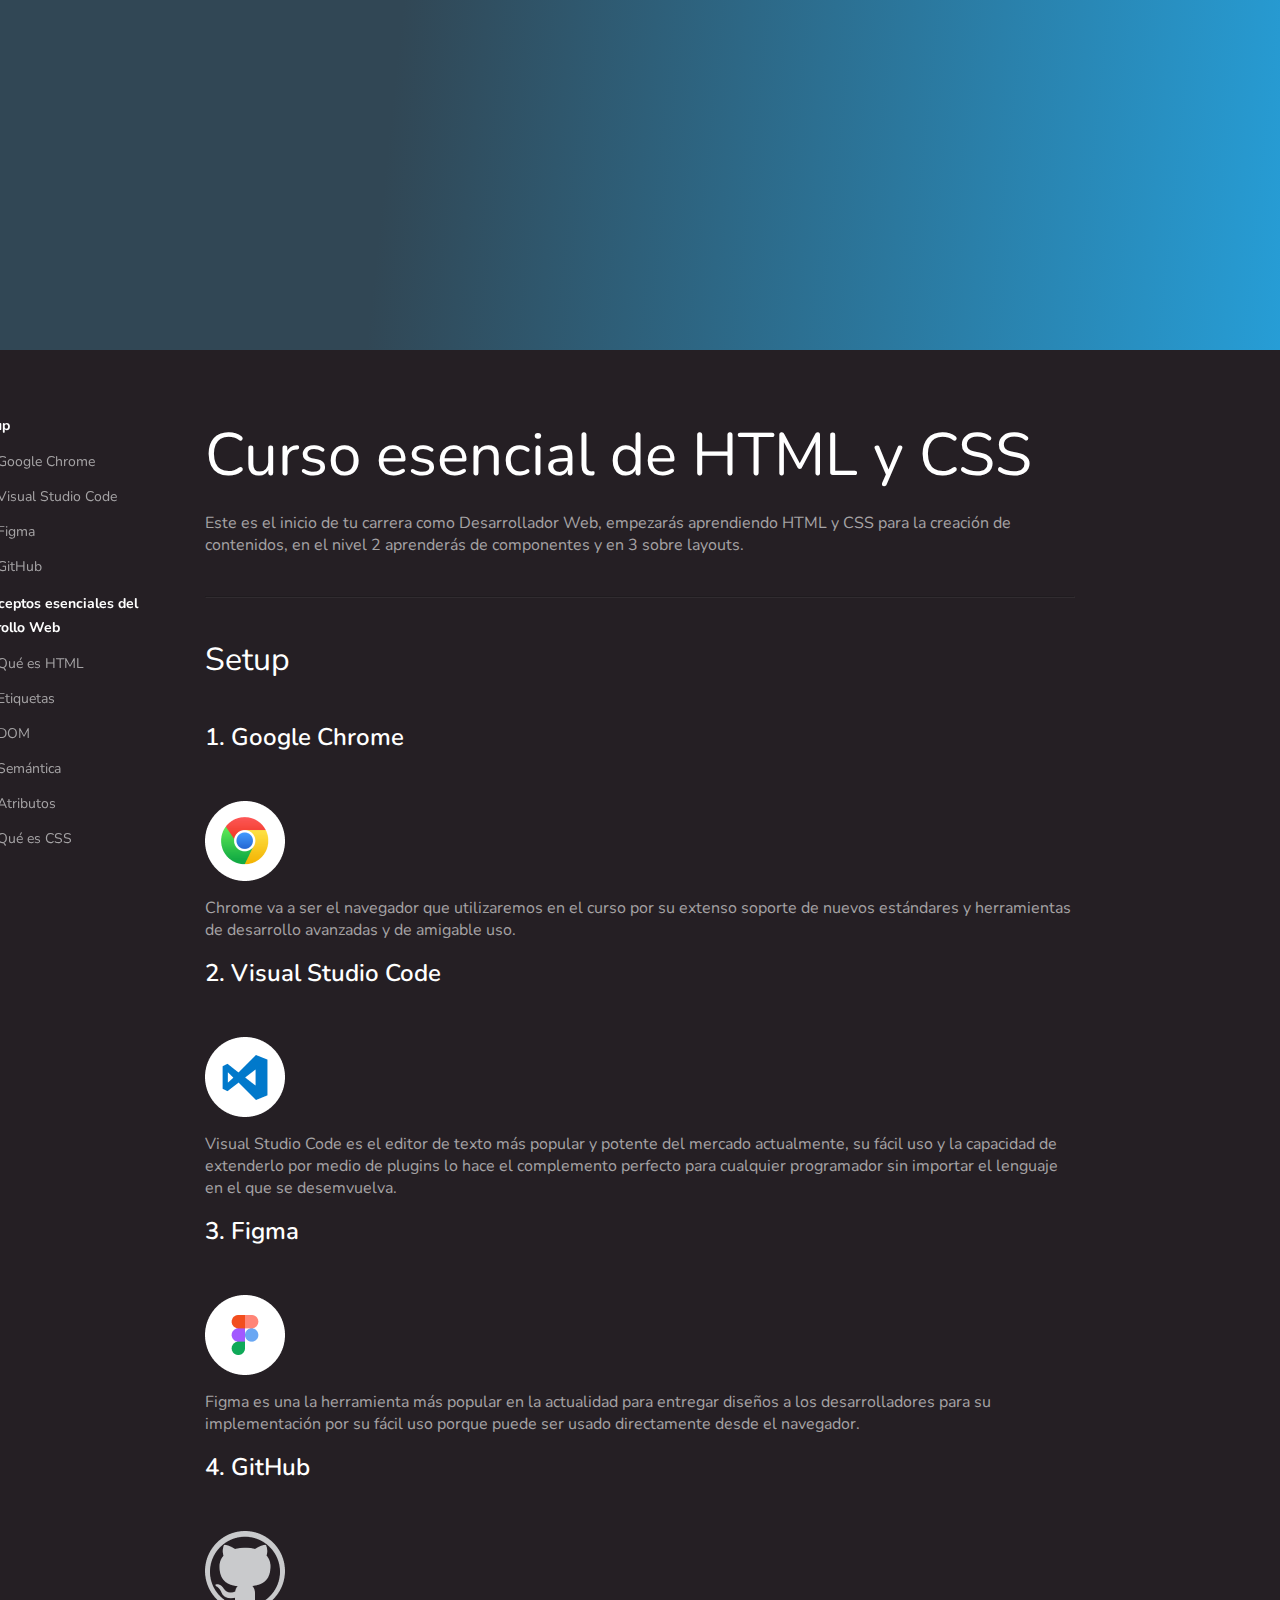
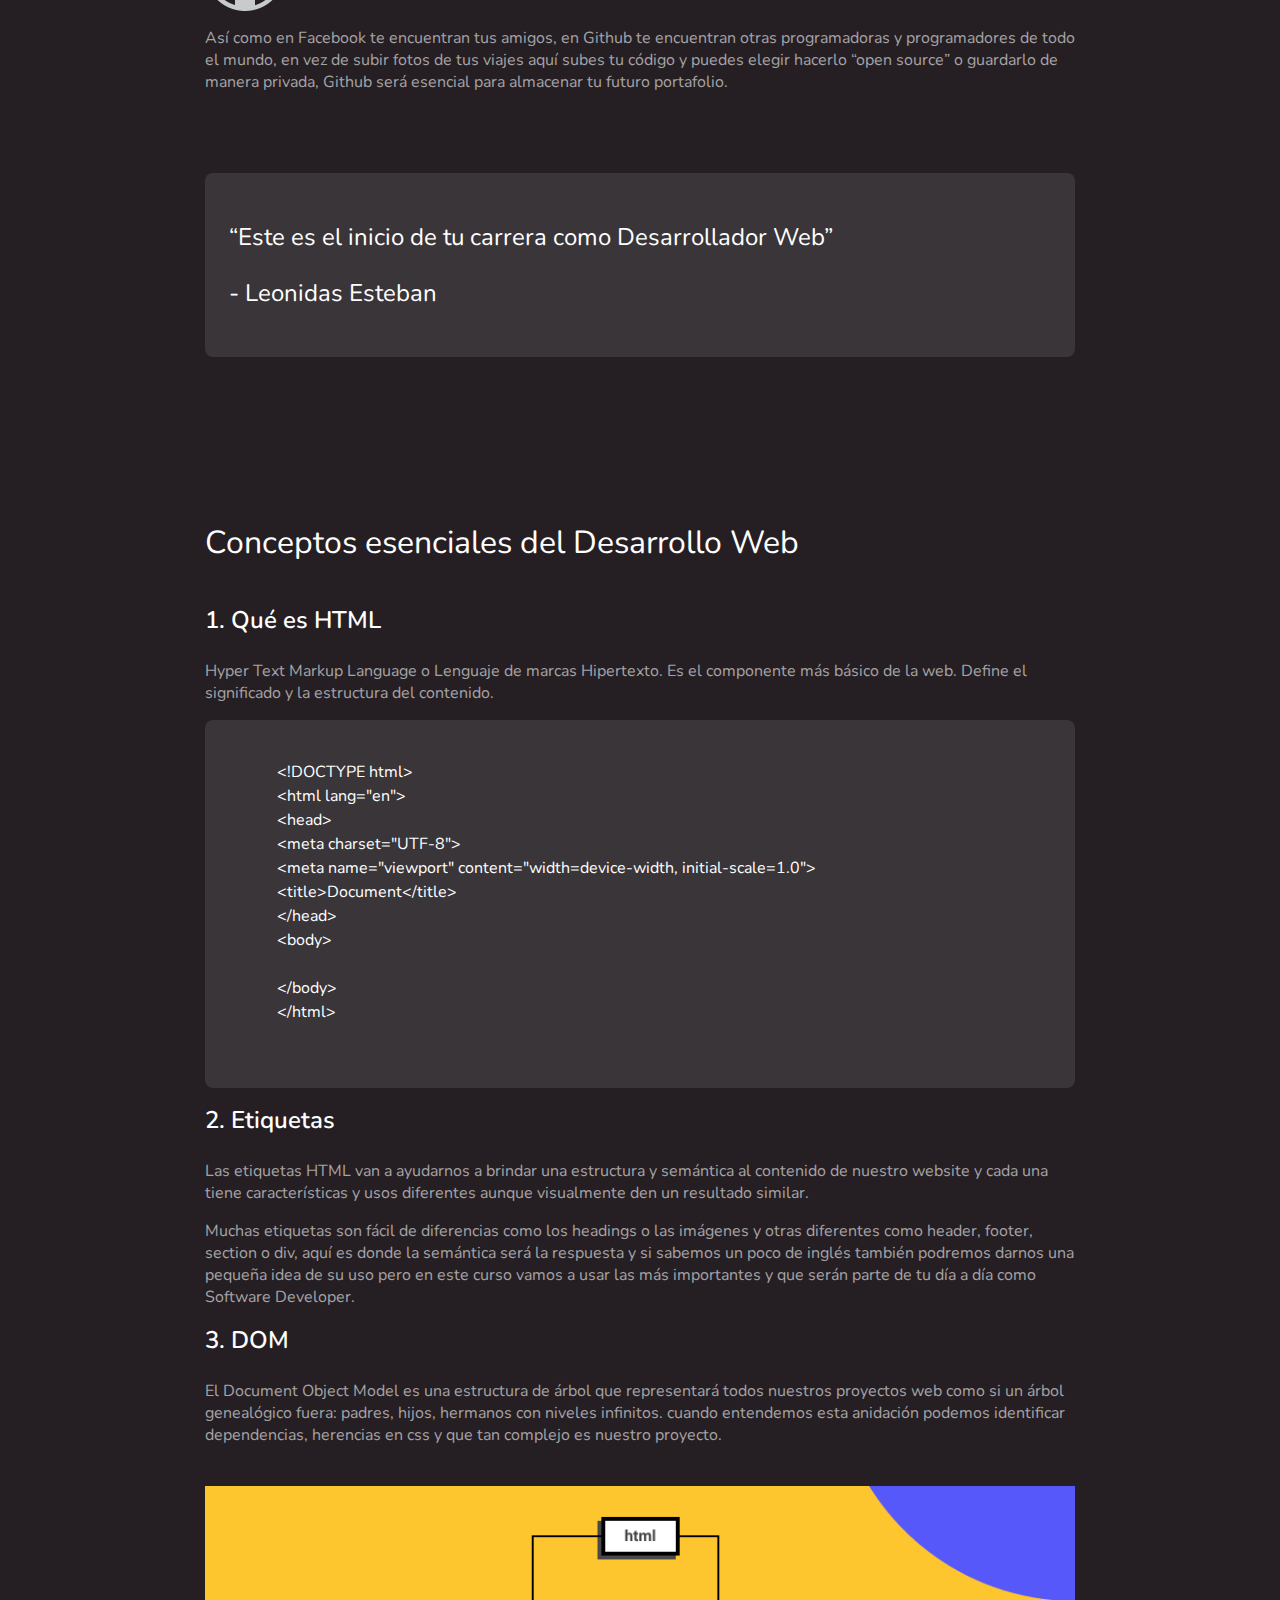
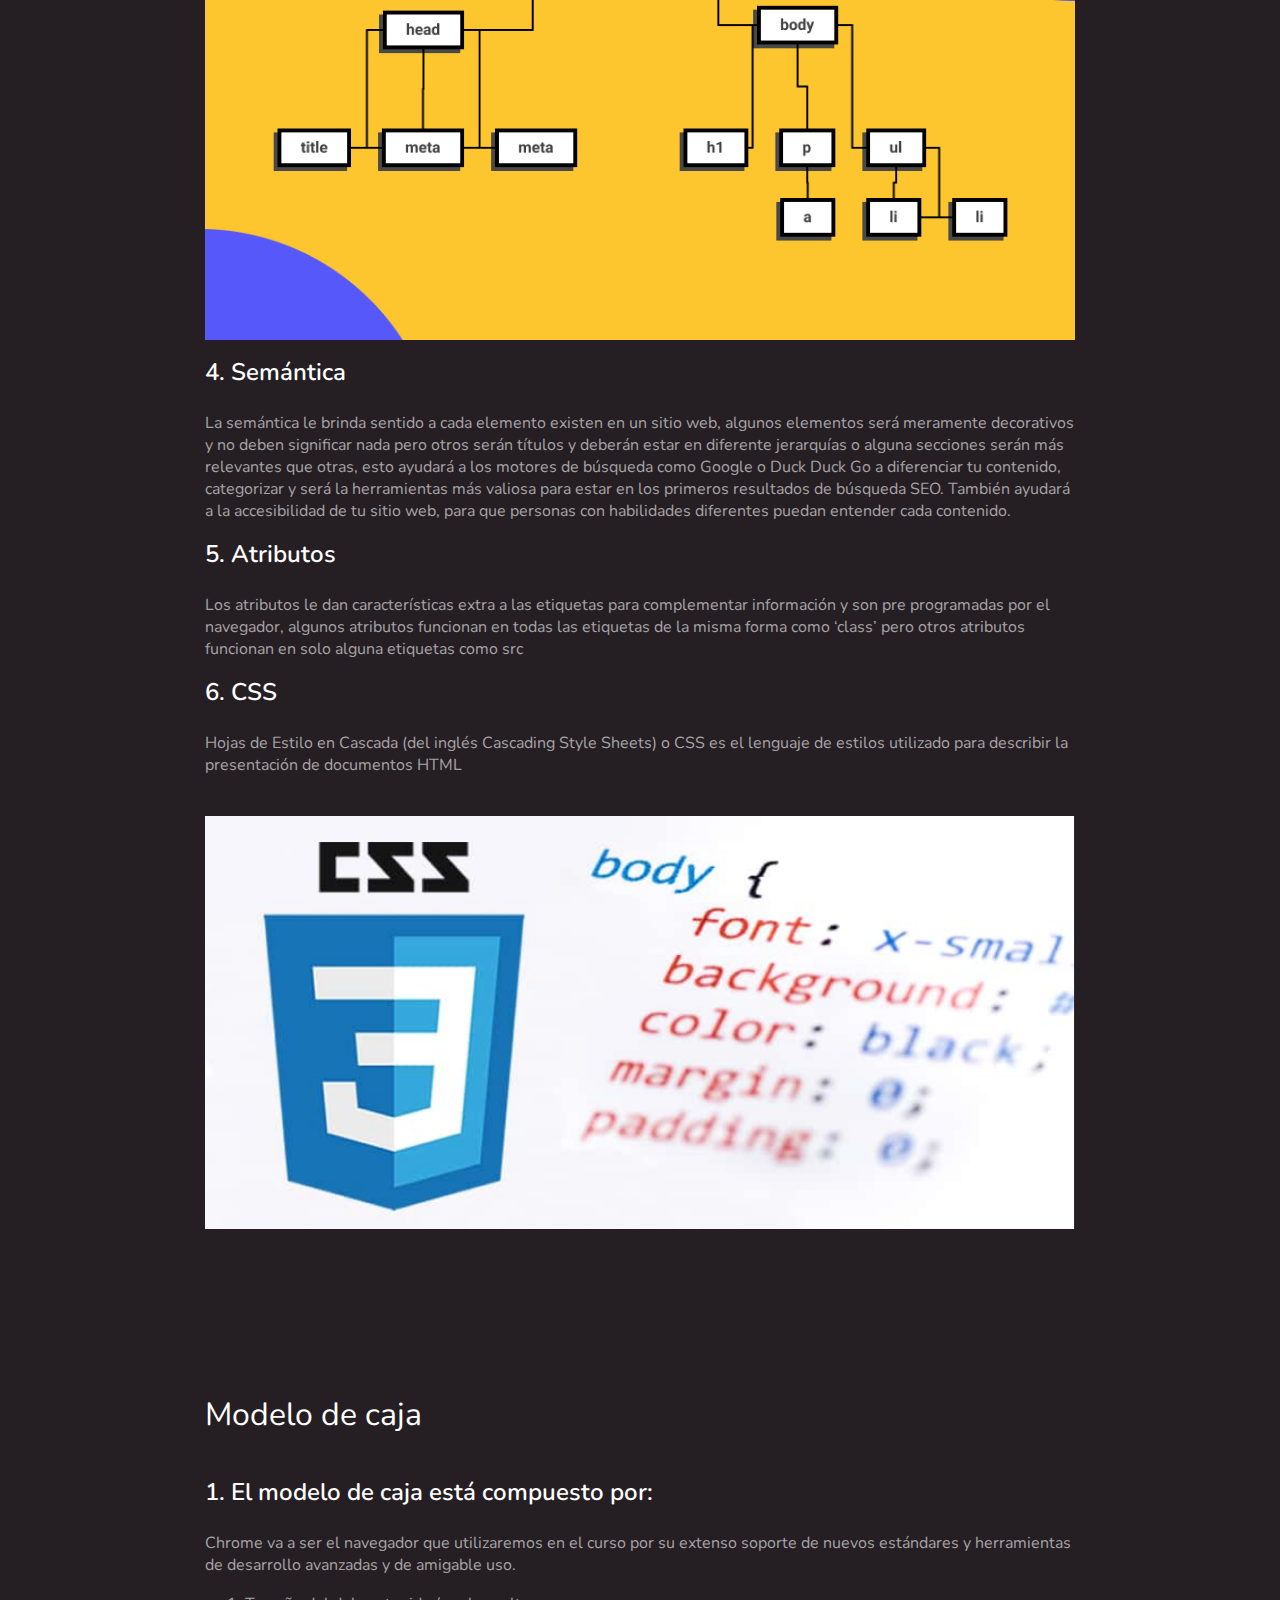
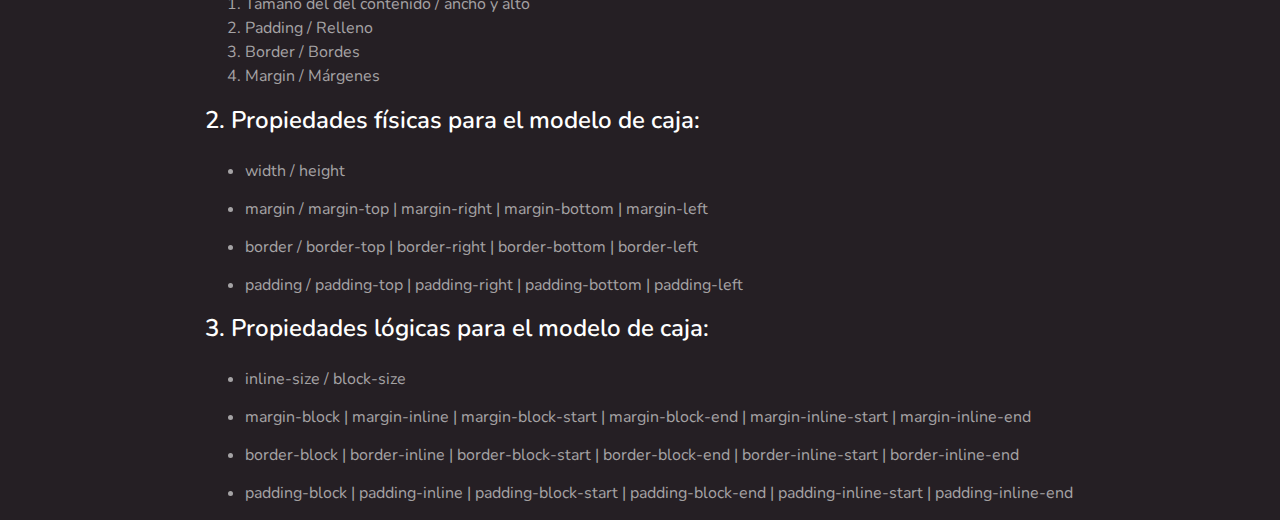
==== index2.html @ d0793cdd "actualizando repo" ====
<!DOCTYPE html>
<html lang="es">
<head>
    <meta charset="UTF-8">
    <meta name="viewport" content="width=device-width, initial-scale=1.0">
    <title>El blog de Antonela</title>
    
    <!-- link css -->
    <!-- <link rel="stylesheet" href="./css/styles.css"> -->
    <!-- <link rel="stylesheet" href="./css/styles-physical.css"> -->
    <link rel="stylesheet" href="./css/styles-logical.css">

    <!-- link font google -->
    <link rel="preconnect" href="https://fonts.googleapis.com">
<link rel="preconnect" href="https://fonts.gstatic.com" crossorigin>
<link href="https://fonts.googleapis.com/css2?family=Nunito:ital,wght@0,200..1000;1,200..1000&display=swap" rel="stylesheet">
</head>
<body>
    <div class="hero"></div>

    <div class="header">
        <div class="wrapper">
            <div class="header-content">
                <header>
                    <nav>
                        <details open>
                            <summary>
                                Setup
                            </summary>
                            <ol>
                                <li>
                                    <a href="#google_chrome">Google Chrome</a>
                                </li>
                                <li>
                                    <a href="#vsc">Visual Studio Code</a>
                                </li>
                                <li>
                                    <a href="#figma">Figma</a>
                                </li>
                                <li>
                                    <a href="#github">GitHub</a>
                                </li>
                            </ol>
                        </details>
                        <details open>
                            <summary>
                                Conceptos esenciales del Desarrollo Web
                            </summary>
                            <ol>
                                <li>
                                    <a href="#html">Qué es HTML</a>
                                </li>
                                <li>
                                    <a href="#etiquetas">Etiquetas</a>
                                </li>
                                <li>
                                    <a href="#dom">DOM</a>
                                </li>
                                <li>
                                    <a href="#semantica">Semántica</a>
                                </li>
                                <li>
                                    <a href="#atributos">Atributos</a>
                                </li>
                                <li>
                                    <a href="#css">Qué es CSS</a>
                                </li>
                            </ol>
                        </details>
                    
                    </nav>
                </header>

            </div>
        </div>
    </div>
    

    <main class="main">
        
        <div class="wrapper">
            <div class="main-content">

                <h1>Curso esencial de HTML y CSS</h1>
                <p>Este es el inicio de tu carrera como Desarrollador Web, empezarás aprendiendo HTML y CSS para la creación de contenidos, en el nivel 2 aprenderás de componentes y en 3 sobre layouts.</p>
                <hr>
        
                <section class="section-content">
                    <h2>Setup</h2>
                        <h3 id="google_chrome">Google Chrome</h3>
                        <img src="./assets/img/logos/white/google_chrome.png" alt="logo de Google Chrome" title="Logo de Google Chrome">
                        <p>Chrome va a ser el navegador que utilizaremos en el curso por su extenso soporte de nuevos estándares y herramientas de desarrollo avanzadas y de amigable uso.</p>
                
                        <h3 id="vsc">Visual Studio Code</h3>
                        <img src="./assets/img/logos/white/visual_studio_code.png" alt="logo de Visual Studio Code" title="Logo de Visual Studio Code">
                        <p>Visual Studio Code es el editor de texto más popular y potente del mercado actualmente, su fácil uso y la capacidad de extenderlo por medio de plugins lo hace el complemento perfecto para cualquier programador sin importar el lenguaje en el que se desemvuelva.</p>
                
                        <h3 id="figma">Figma</h3>
                        <img src="./assets/img/logos/white/figma.png" alt="logo de Figma" title="Logo de Figma">
                        <p>Figma es una la herramienta más popular en la actualidad para entregar diseños a los desarrolladores para su implementación por su fácil uso porque puede ser usado directamente desde el navegador.</p>
                
                        <h3 id="github">GitHub</h3>
                        <img src="./assets/img/logos/white/github.png" alt="logo de github" title="Logo de GitHub">
                        <p>Así como en Facebook te encuentran tus amigos, en Github te encuentran otras programadoras y programadores de todo el mundo, en vez de subir fotos de tus viajes aquí subes tu código y puedes elegir hacerlo “open source” o guardarlo de manera privada, Github será esencial para almacenar tu futuro portafolio.</p>
        
                        <blockquote>
                            <p>
                                “Este es el inicio de tu carrera como Desarrollador Web”
                            </p>
                            <p>
                                <span>
                                    Leonidas Esteban
                                </span>
                            </p>
                        </blockquote>
                </section>
        
                <hr> 
        
                <section class="section-content">
                    <h2>Conceptos esenciales del Desarrollo Web</h2>
                        <h3 id="html">Qué es HTML</h3>
                        <p>Hyper Text Markup Language o Lenguaje de marcas Hipertexto. Es el componente más básico de la web. Define el significado y la estructura del contenido.</p>
                        <pre>
        &lt;!DOCTYPE html&gt;
        &lt;html lang=&quot;en&quot;&gt;
        &lt;head&gt;
        &lt;meta charset=&quot;UTF-8&quot;&gt;
        &lt;meta name=&quot;viewport&quot; content=&quot;width=device-width, initial-scale=1.0&quot;&gt;
        &lt;title&gt;Document&lt;/title&gt;
        &lt;/head&gt;
        &lt;body&gt;
                    
        &lt;/body&gt;
        &lt;/html&gt;
                        </pre>
                
                        <h3 id="etiquetas">Etiquetas</h3>
                        <p>Las etiquetas HTML van a ayudarnos a brindar una estructura y semántica al contenido de nuestro website y cada una tiene características y usos diferentes aunque visualmente den un resultado similar.</p>
                        <p>Muchas etiquetas son fácil de diferencias como los headings o las imágenes y otras diferentes como header, footer, section o div, aquí es donde la semántica será la respuesta y si sabemos un poco de inglés también podremos darnos una pequeña idea de su uso pero en este curso vamos a usar las más importantes y que serán parte de tu día a día como Software Developer.</p>
                
                        <h3 id="dom">DOM</h3>
                        <p>El Document Object Model es una estructura de árbol que representará todos nuestros proyectos web como si un árbol genealógico fuera: padres, hijos, hermanos con niveles infinitos. cuando entendemos esta anidación podemos identificar dependencias, herencias en css y que tan complejo es nuestro proyecto.</p>
                        <img src="./assets/img/contenidos/dom/dom.png" alt="Estructura de arbol que representa al Document Object Model">
                
                        <h3 id="semantica">Semántica</h3>
                        <p>La semántica le brinda sentido a cada elemento existen en un sitio web, algunos elementos será meramente decorativos y no deben significar nada pero otros serán títulos y deberán estar en diferente jerarquías o alguna secciones serán más relevantes que otras, esto ayudará a los motores de búsqueda como Google o Duck Duck Go a diferenciar tu contenido, categorizar y será la herramientas más valiosa para estar en los primeros resultados de búsqueda SEO. También ayudará a la accesibilidad de tu sitio web, para que personas con habilidades diferentes puedan entender cada contenido.</p>
                
                        <h3 id="atributos">Atributos</h3>
                        <p>Los atributos le dan características extra a las etiquetas para complementar información y son pre programadas por el navegador, algunos atributos funcionan en todas las etiquetas de la misma forma como ‘class’ pero otros atributos funcionan en solo alguna etiquetas como src</p>
                
                        <h3 id="css">CSS</h3>
                        <p>Hojas de Estilo en Cascada (del inglés Cascading Style Sheets) o CSS es el lenguaje de estilos utilizado para describir la presentación de documentos HTML</p>
                        <img src="./assets/img/contenidos/css/css.png" alt="Código Cascading Style Sheets">
                </section>
        
                <section class="section-content">
                    <h2>Modelo de caja</h2>
                        <h3>El modelo de caja está compuesto por:</h3>
                        <p>Chrome va a ser el navegador que utilizaremos en el curso por su extenso soporte de nuevos estándares y herramientas de desarrollo avanzadas y de amigable uso.</p>
                        <ol>
                            <li>Tamaño del del contenido / ancho y alto</li>
                            <li>Padding / Relleno</li>
                            <li>Border / Bordes</li>
                            <li>Margin / Márgenes</li>
                        </ol>
                        <h3>Propiedades físicas para el modelo de caja:</h3>
                        <ul>
                            <li>width / height</li>
                            <li>margin / margin-top | margin-right | margin-bottom | margin-left</li>
                            <li>border / border-top | border-right | border-bottom | border-left</li>
                            <li>padding / padding-top | padding-right | padding-bottom | padding-left</li>
                        </ul>
                        <h3>Propiedades lógicas para el modelo de caja:</h3>
                        <ul>
                            <li>inline-size / block-size</li>
                            <li>margin-block | margin-inline | margin-block-start | margin-block-end | margin-inline-start | margin-inline-end</li>
                            <li>border-block | border-inline | border-block-start | border-block-end | border-inline-start | border-inline-end</li>
                            <li>padding-block | padding-inline | padding-block-start | padding-block-end | padding-inline-start | padding-inline-end</li>
                        </ul>
                </section>
            </div>
        </div>

    </main>



</body>
</html>
---- css/styles.css ----
/* regla de font-face para agregar fuentes personalizadas */
@font-face {
    font-family: Charter;
    src: url('../fonts/charter-regular.otf');
    font-style: normal;
    font-weight: 400;
}

@font-face {
    font-family: Charter;
    src: url('../fonts/charter-italic.otf');
    font-style: italic;
    font-weight: 400;
}

@font-face {
    font-family: Charter;
    src: url('../fonts/charter-bold.otf');
    font-style: normal;
    font-weight: 700;
}

@font-face {
    font-family: Charter;
    src: url('../fonts/charter-bold-italic.otf');
    font-style: italic;
    font-weight: 700;
}



:root {
    font-size: 16px;
    --ligth-gray: #616161;
    --gray: #212121;
    --dark-gray: #212429;
    --black: #000000;
}

body {
    color: var(--gray);
    /* font-family: Charter; */
    font-family: "Roboto", sans-serif;
}

.hero {
    height: 350px;
    background-image: linear-gradient(to top, rgba(255, 255, 255, 0.3), transparent), url('../assets/img/fondos/pattern.png');
}

header {
    font-size: 14px;
    color: var(--ligth-gray);
}

header a {
    color: var(--ligth-gray);
    text-decoration: none;
}

header a:hover {
    /* --gray: red;  reasignación de valores de variables*/ 
    color: var(--gray);
}

nav details summary {
    font-weight: bold;
}

h1 {
    /* font-size: 60px; */
    font-size: 3.75em;
}

h2 {
    font-size: 2em;
}

h3 {
    font-size: 1.5em;
}

.section-content {
    counter-reset: titleList;
}

.section-content h3 {
    counter-increment: titleList;
}

.section-content h3::before {
    content: counter(titleList) '. ';
}

.section-content h3::after {
    content: '';
    width: 32px;
    height: 4px;
    background: var(--dark-gray);
    display: inline-block;
}

pre {
    background: #FEC62E;
}
---- css/styles-physical.css ----
/* regla de font-face para agregar fuentes personalizadas */
@font-face {
    font-family: Charter;
    src: url('../fonts/charter-regular.otf');
    font-style: normal;
    font-weight: 400;
}

@font-face {
    font-family: Charter;
    src: url('../fonts/charter-italic.otf');
    font-style: italic;
    font-weight: 400;
}

@font-face {
    font-family: Charter;
    src: url('../fonts/charter-bold.otf');
    font-style: normal;
    font-weight: 700;
}

@font-face {
    font-family: Charter;
    src: url('../fonts/charter-bold-italic.otf');
    font-style: italic;
    font-weight: 700;
}
/* ----------------------------------------------------------- */

:root {
    font-size: 16px;
    --ligth-gray: #616161;
    --gray: #212121;
    --dark-gray: #212429;
    --black: #000000;
    --white: #ffffff;
}

html{
    scroll-behavior: smooth;
}

body {
    color: var(--gray);
    /* font-family: Charter; */
    font-family: "Roboto", sans-serif;
    margin: 0;
}

.hero {
    height: 350px;
    background-image: linear-gradient(to top, rgba(255, 255, 255, 0.3), transparent), url('../assets/img/fondos/pattern.png');
}

.header {
    position: sticky;
    top: 0;
}

.header-content {
    position: relative;
}

header {
    width: 188px;
    font-size: 14px;
    color: var(--ligth-gray);
    /* position: static; por defecto */
    /* position: relative; activa: top, left, right, bottom, z-index. No modifica el espacio natural o fisico del elemento */
    /* position: absolute; el elemento se ubica según el espacion que debe ocupar en el dom. Activa top, left, right, bottom, si s coloca top y bottom, ambos con valor 0, el elmento va a ocupar un  heigth del 100vh, lo mismo para left y right pero con el vw; */
    /* position: fixed; queda fijo en la pantalla */
    /* position: sticky; necesita ser relativo a algo: top para que el elemento se mueva*/
    position: absolute;
    z-index: 1;
    left: -232px;
    top: 64px;
}

header a {
    color: var(--ligth-gray);
    text-decoration: none;
}

header a:hover {
    /* --gray: red;  reasignación de valores de variables*/ 
    color: var(--gray);
}

nav details summary {
    font-weight: bold;
    line-height: 24px;
}

header li {
    margin-bottom: 16px;
}

h1 {
    /* font-size: 60px; */
    font-size: 3.75em;
    font-weight: normal;

    /* margenes físicos: en base al navegador */
    /* margin-top: 64px;
    margin-right: 10px;
    margin-bottom: 16px;
    margin-left: 10px; */
    /* margin: top right bottom left; */
    /* margin: 64px 10px 16px 10px; modo físico*/
    margin: 64px 0 16px;
}

/* h1 + p  { /* selector adyacente  - hermano directo
    margin-bottom: 64px;
} */


/* h1 ~ p  { /* selector adyacente  - todos los hermanos
    margin-bottom: 64px;
} */

hr {
    margin: 40px 0;
    color: #61616133
}


h2 {
    font-size: 2em;
    font-weight: normal;
    margin: 64px 0 40px;
}

h3 {
    font-size: 1.5em;
    font-weight: normal;
    margin: 16px 0 24px;
    position: sticky;
    top: 0;
    background: var(--white);
}

.section-content + hr {
    display: none;
}

.section-content {
    counter-reset: titleList;
    margin-top: 164px;
}

.section-content:first-of-type {
    margin-top: 0;
}

.section-content img {
    margin-top: 40px;
    max-width: 100%;
}

.section-content h3 {
    counter-increment: titleList;
    padding-bottom: 8px;
}

.section-content h3::before {
    content: counter(titleList, decimal) '. ';
}

.section-content h3::after {
    content: '';
    width: 80px;
    height: 4px;
    background: var(--dark-gray);
    display: inline-block;
    position: absolute;
    left: 0;
    bottom: 0;
}

.section-content ol li {
    line-height: 24px;
}

.section-content ul li {
    margin-bottom: 16px;
}

.section-content blockquote {
    margin: 32px 0;
    padding-left: 16px;
    font-size: 24px;
    border-left: 4px solid var(--gray);
    line-height: 32px;
}

.section-content blockquote span {
    color: var(--ligth-gray);
} 

.section-content blockquote span::before {
    content: '-';
}

pre {
    background: #FEC62E;
    padding: 40px;
    font-family: "Roboto", sans-serif;
    line-height: 24px;
}

/*.debug { para depurar selectores o ver elementos
    /* background: red; */
    /* border: 1px solid red; afecta el modelo de caja */
    /* outline: 1px solid red; no afecta el modelo de caja, por fuera y por delante*/
    /* box-shadow: 0 0 0 1px red; no afecta el modelo de caja / por fuera y por detras */
    /* box-shadow: inset 0 0 0 1px red; no afecta el modelo de caja / por dentro y por detras */
/*}*/

.main {
    
}

.wrapper {
    max-width: 902px; /* como maximo toma ese valor */
    margin: auto;
}

.main-content {
    
}
---- css/styles-logical.css ----
:root {
    font-size: 16px;
    --font-family-nunito: "Nunito", sans-serif;
    --ligth-white: #A5A3A5;
    --white: white;
    --gray-dark: #251F24;
    --gray-light: #3A3539;
}

html{
    scroll-behavior: smooth;
}

body {
    color: var(--white);
    font-family: var(--font-family-nunito);
    background: var(--gray-dark);
    margin: 0;

    /* margenes lógicos: en base a la dirección del contenido, segun el writing-mode*/
    /* margin-inline: 100px; margen en la linea */
    /* margin-block: 100px; margen en el bloque */
}

.hero {
    height: 350px;
    background: linear-gradient(96.07deg, #314755 30.63%, #26A0DA 102.18%);

}

.header {
    position: sticky;
    inset-block-start: -44px; 
}

.header-content {
    position: relative;
    inset-block-start: 64px;
}

header {
    max-inline-size: 188px;
    font-size: 14px;
    color: var(--white);
    position: absolute;
    z-index: 1;
    inset-inline-start: -232px; /* left */
    /* inset-inline-end: rigth; */
    /* left: -232px; */
    /* inset-block-end: bottom; */
    inset-block-start: 0;
    /* top: 64px; */
}

header li {
    color: var(--ligth-white);
    margin-block-end: 16px;
}

header a {
    color: var(--ligth-white);
    text-decoration: none;
}

header a:hover {
    color: var(--white);
}

nav details summary {
    font-weight: bold;
    line-height: 24px;
}

h1 {
    font-size: 3.75em;
    /* margin-block-start: 64px;
    margin-block-end: 16px; */
    margin-block: 64px 16px;
    font-weight: normal;
}

hr {
    margin-block: 40px;
    border-color: rgba(97, 97, 97, 0.2);
}


h2 {
    font-size: 2em;
    font-weight: normal;
    margin-block: 40px;
    /* margin: 64px 0 40px; */
}

h3 {
    font-size: 1.5em;
    font-weight: 600;
    margin-block: 16px;
    /* margin: 16px 0 24px; */
    position: sticky;
    top: 0;
    background: var(--gray-dark);
}

p {
    color: var(--ligth-white);
}

.section-content + hr {
    display: none;
}

.section-content {
    counter-reset: titleList;
    margin-block-start: 164px;
    /* margin-top: 164px; */
}

.section-content:first-of-type {
    margin-block-start: 0;
    /* margin-top: 0; */
}

.section-content img {
    display: block; /* para que se de el margin collapsing xq por default img es display inline y los margenes se suman cuando tiene un elemento con display block */
    margin-block-start: 40px;
    /* margin-top: 40px; */
    max-inline-size: 100%;

}

.section-content h3 {
    counter-increment: titleList;
    padding-block-end: 8px;
    /* padding-bottom: 8px; */
}

.section-content h3::before {
    content: counter(titleList, decimal) '. ';
}

/* .section-content h3::after {
    content: '';
    width: 80px;
    height: 4px;
    background: var(--dark-white);
    display: inline-block;
    position: absolute;
    left: 0;
    bottom: 0;
} */

.section-content ol li {
    line-height: 24px;
}

.section-content ul li {
    margin-block-end: 16px;
    /* margin-bottom: 16px; */
}

.section-content li {
    color: var(--ligth-white);
}

.section-content blockquote {
    margin-block: 80px 63px;
    margin-inline: 0;
    padding-inline: 24px;
    padding-block: 24px;
    border-radius: 8px;
    font-size: 24px;
    /* border-left: 4px solid var(--white); */
    background: var(--gray-light);
    line-height: 32px;
}

.section-content blockquote p, .blockquote span {
    color: var(--white);
} 

.section-content blockquote span::before {
    content: '-';
}

pre {
    background: var(--gray-light);
    padding-inline: 40px;
    padding-block: 40px;
    font-family: var(--font-family-nunito);
    line-height: 24px;
    border-radius: 8px;
    overflow: auto;
}

/*.debug { para depurar selectores o ver elementos
    /* background: red; */
    /* border: 1px solid red; afecta el modelo de caja */
    /* outline: 1px solid red; no afecta el modelo de caja, por fuera y por delante*/
    /* box-shadow: 0 0 0 1px red; no afecta el modelo de caja / por fuera y por detras */
    /* box-shadow: inset 0 0 0 1px red; no afecta el modelo de caja / por dentro y por detras */
/*}*/

.main {
    
}

.wrapper {
    /* inline-size: width para estilo lógico */
    max-inline-size: 902px ;
    margin: auto;
}

.main-content {
    padding-inline: 16px;
}
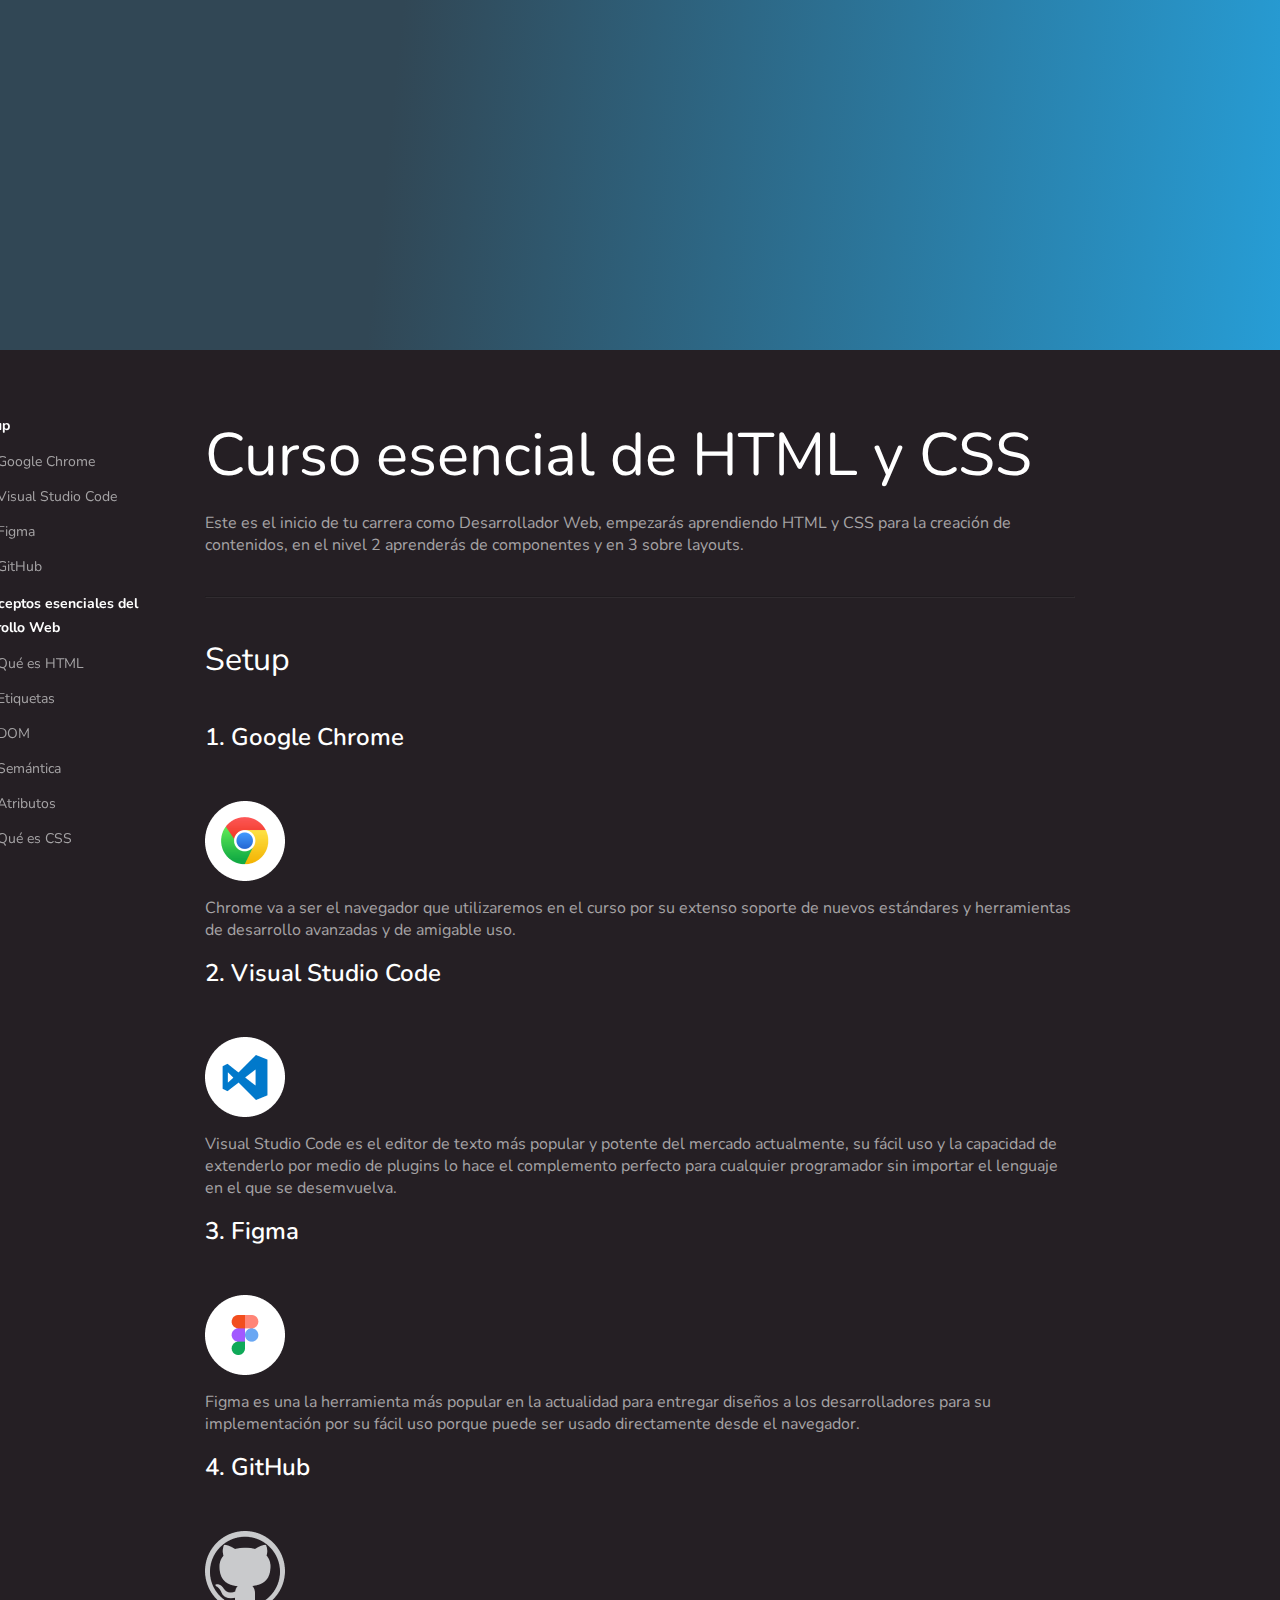
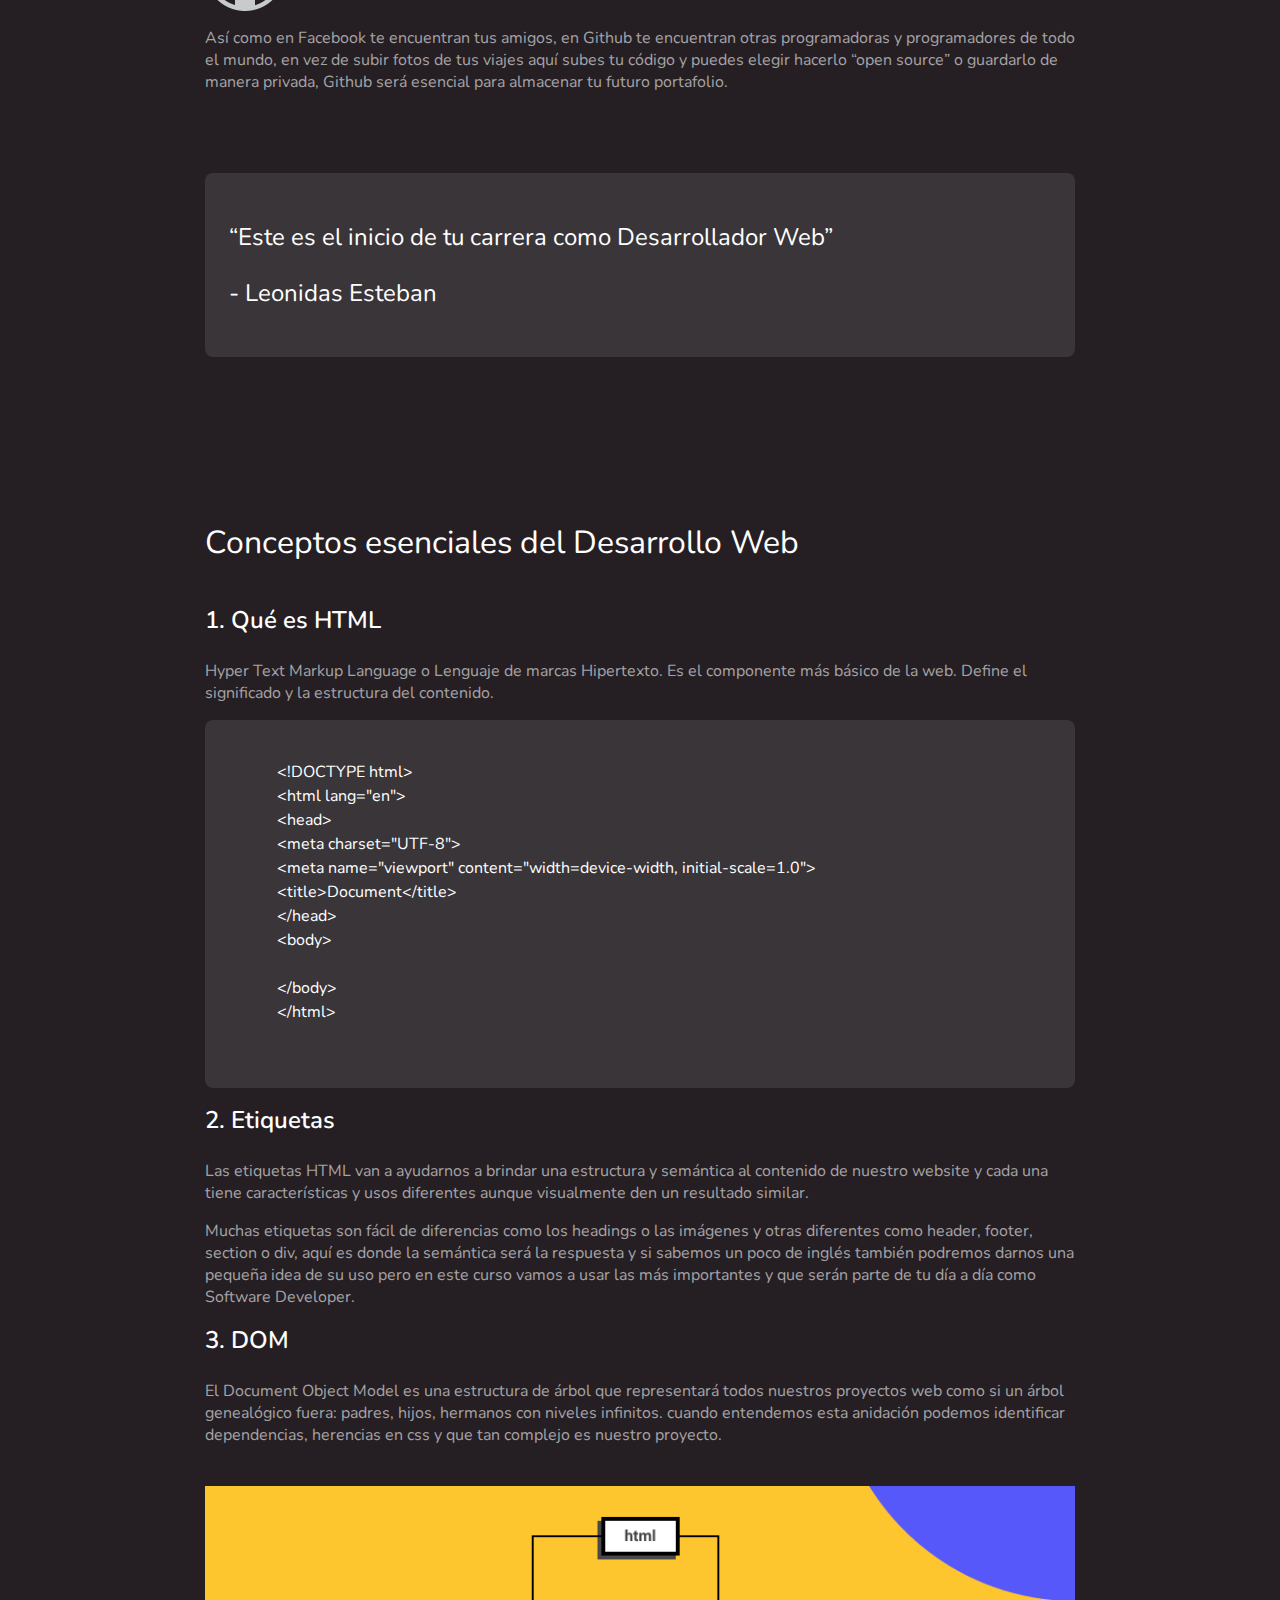
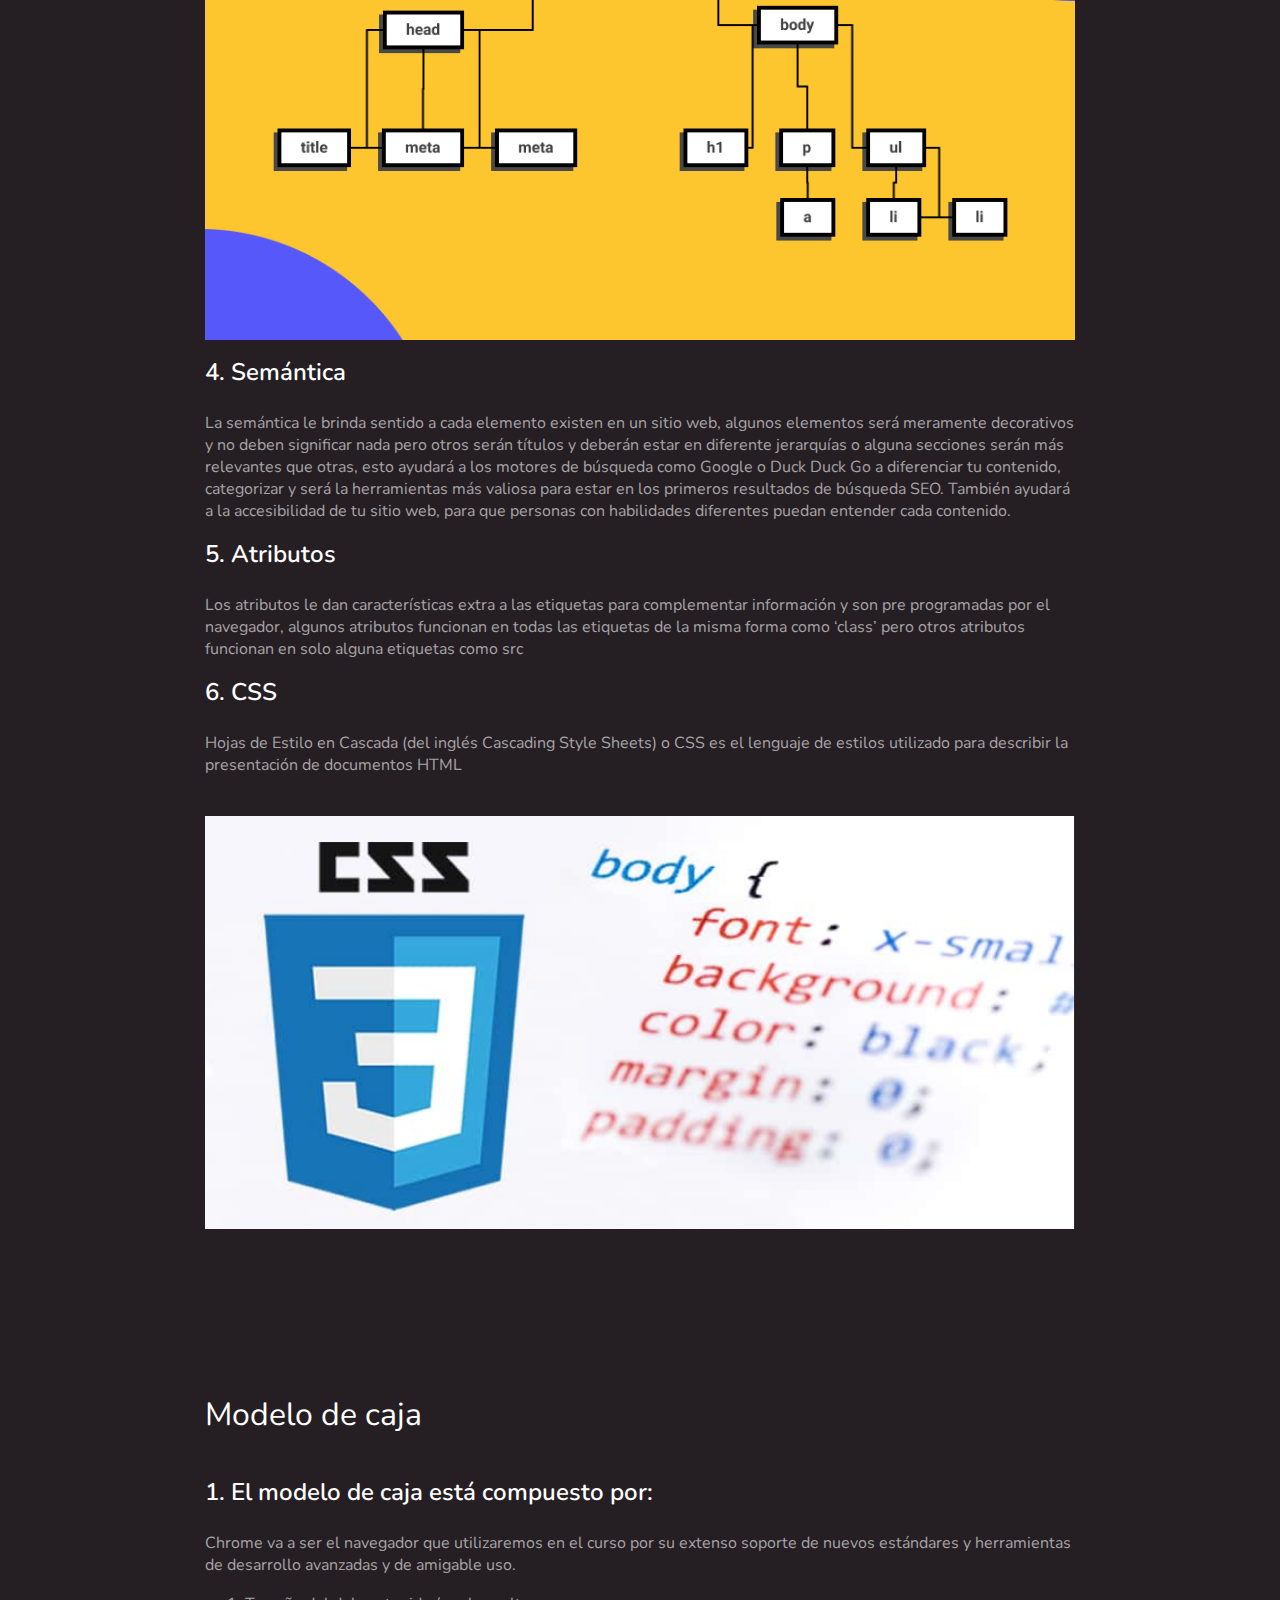
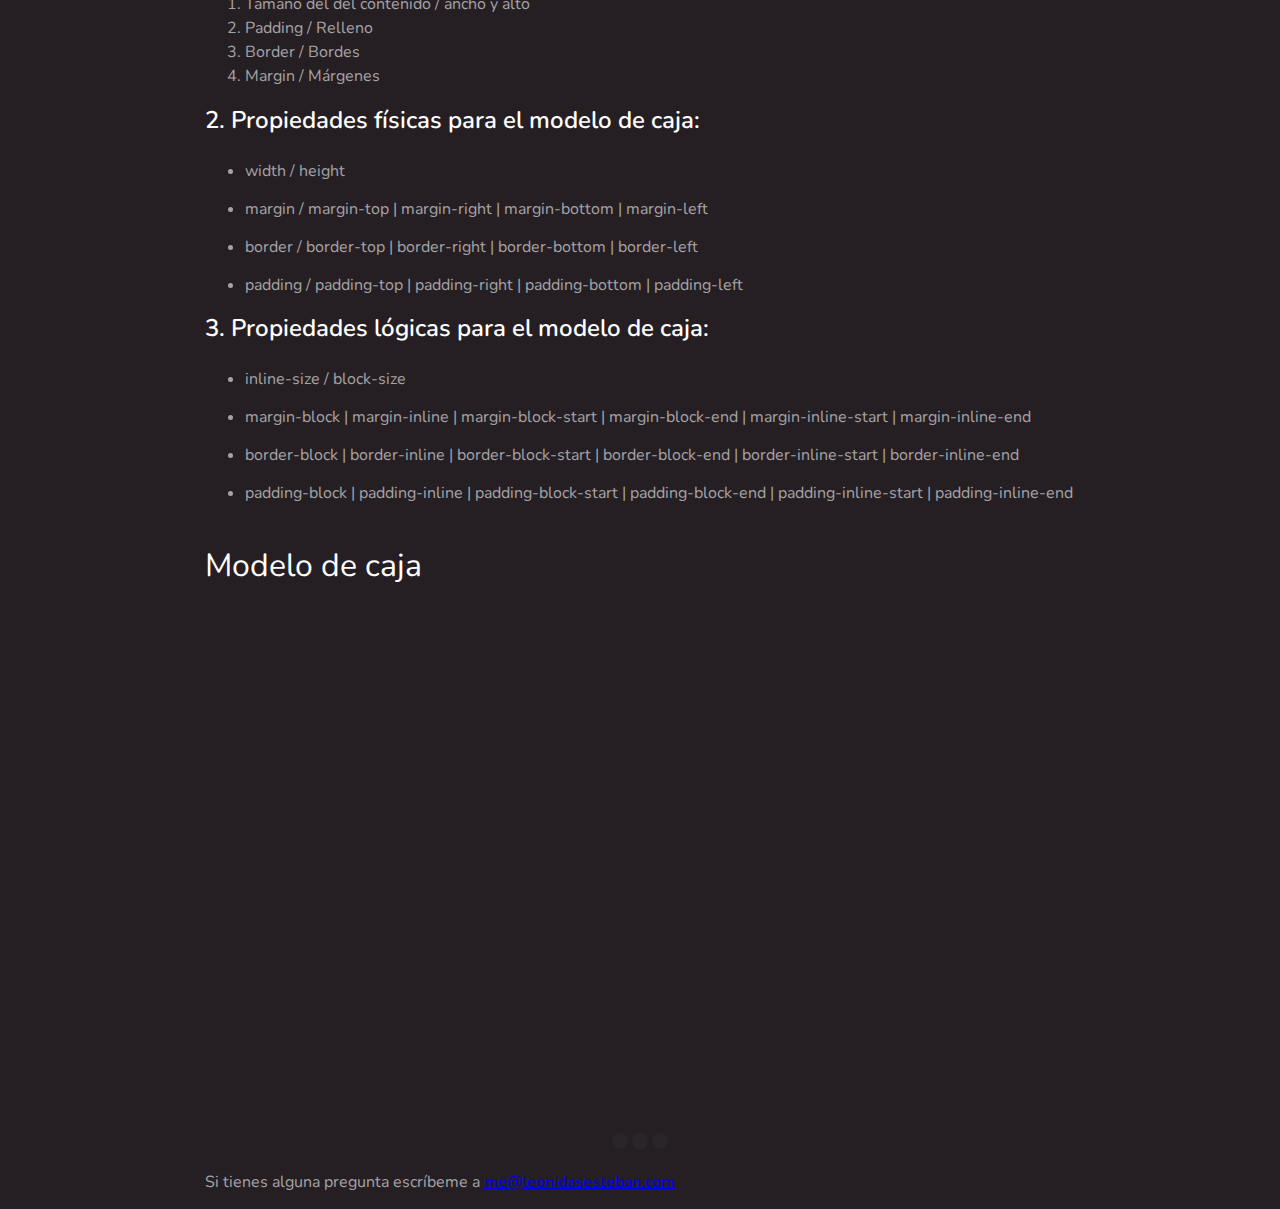
==== commit 8f8c0027: "slider" ====
--- a/index2.html
+++ b/index2.html
@@ -179,9 +179,33 @@
                             <li>padding-block | padding-inline | padding-block-start | padding-block-end | padding-inline-start | padding-inline-end</li>
                         </ul>
                 </section>
+
+                <section class="section_conten">
+                    <h2>Modelo de caja</h2>
+                    <div class="slider">
+                        <scroll-container class="slider-container">
+                            <scroll-page class="slider-slide" id="video-1">
+                                <iframe class="video" width="560" height="315" src="https://www.youtube.com/embed/5f5Ig_U2Bpk?si=Mhm9fXw2C8gjynTd" title="YouTube video player" frameborder="0" allow="accelerometer; autoplay; clipboard-write; encrypted-media; gyroscope; picture-in-picture; web-share" allowfullscreen></iframe>
+                            </scroll-page>
+                            <scroll-page class="slider-slide" id="video-2">
+                                <iframe class="video" width="560" height="315" src="https://www.youtube.com/embed/5f5Ig_U2Bpk?si=Mhm9fXw2C8gjynTd" title="YouTube video player" frameborder="0" allow="accelerometer; autoplay; clipboard-write; encrypted-media; gyroscope; picture-in-picture; web-share" allowfullscreen></iframe>
+                            </scroll-page>
+                            <scroll-page class="slider-slide" id="video-3">
+                                <iframe class="video" width="560" height="315" src="https://www.youtube.com/embed/5f5Ig_U2Bpk?si=Mhm9fXw2C8gjynTd" title="YouTube video player" frameborder="0" allow="accelerometer; autoplay; clipboard-write; encrypted-media; gyroscope; picture-in-picture; web-share" allowfullscreen></iframe>
+                            </scroll-page>
+                        </scroll-container>
+                        <div class="slider-bullet-list">
+                            <a href="#video-1" class="slider-bullet"></a>
+                            <a href="#video-2" class="slider-bullet"></a>
+                            <a href="#video-3" class="slider-bullet"></a>
+                        </div>
+                    </div>
+                    <p>Si tienes alguna pregunta escríbeme a 
+                        <a href="mailto:me@leonidasesteban.com">me@leonidasesteban.com</a>
+                    </p>
+                </section>
             </div>
         </div>
-
     </main>
 
 
--- a/css/styles-logical.css
+++ b/css/styles-logical.css
@@ -215,4 +215,36 @@
     padding-inline: 16px;
 }
 
-
+.slider {
+}
+
+.slider .slider-container { /* por defecto es un elemento en linea(display: inline) y por eso no tiene alto y ancho */ 
+    display: block;
+    overflow: auto;
+    scroll-behavior: smooth;
+    white-space: nowrap;
+    font-size: 0;
+}
+
+.slider .slider-slide .video {
+    margin: 0;
+    display: inline-block;
+    inline-size: 100%;
+    height: auto;
+    aspect-ratio: 16/9;
+}
+
+.slider .slider-bullet-list {
+    text-align: center;
+    margin-block-start: 16px;
+}
+
+.slider .slider-bullet {
+    display: inline-block;
+    inline-size: 16px;
+    block-size: 16px;
+    background: rgba(66, 66, 66, 0.2);
+    border-radius: 50px;
+}
+
+
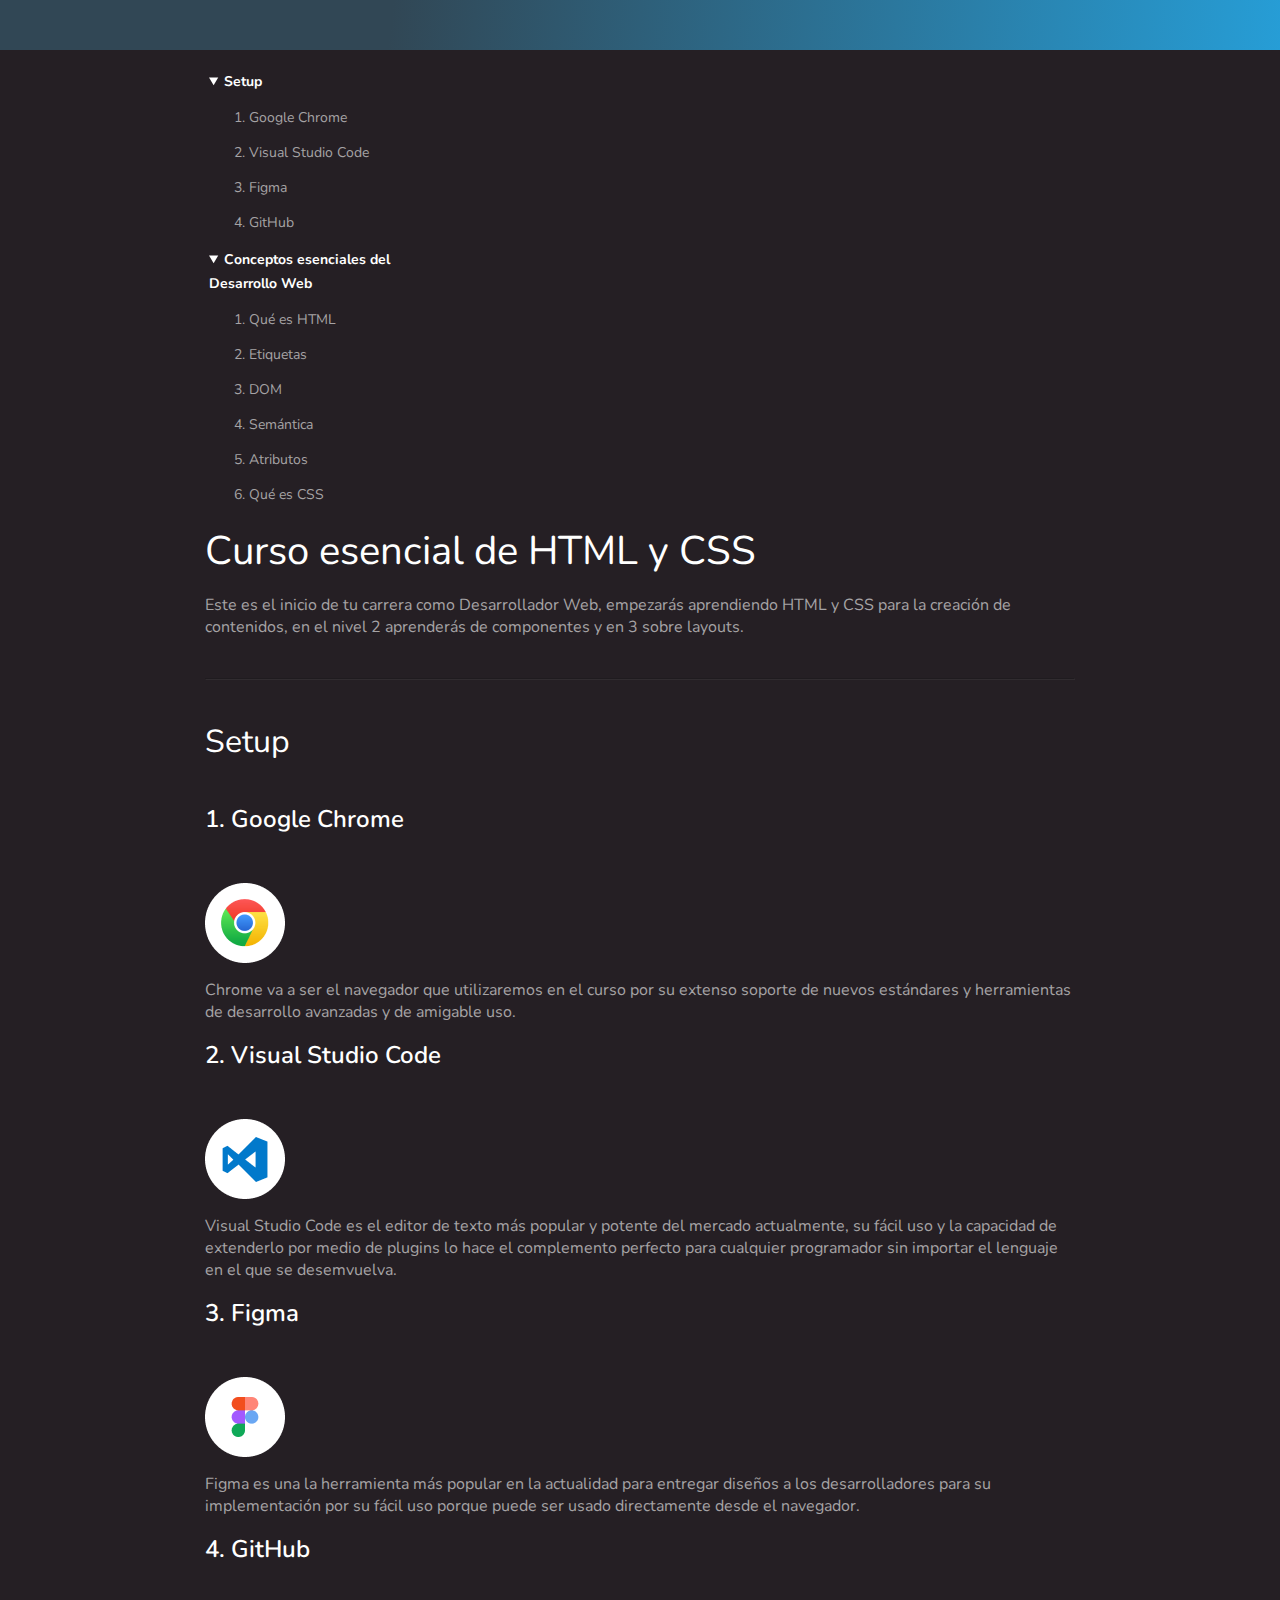
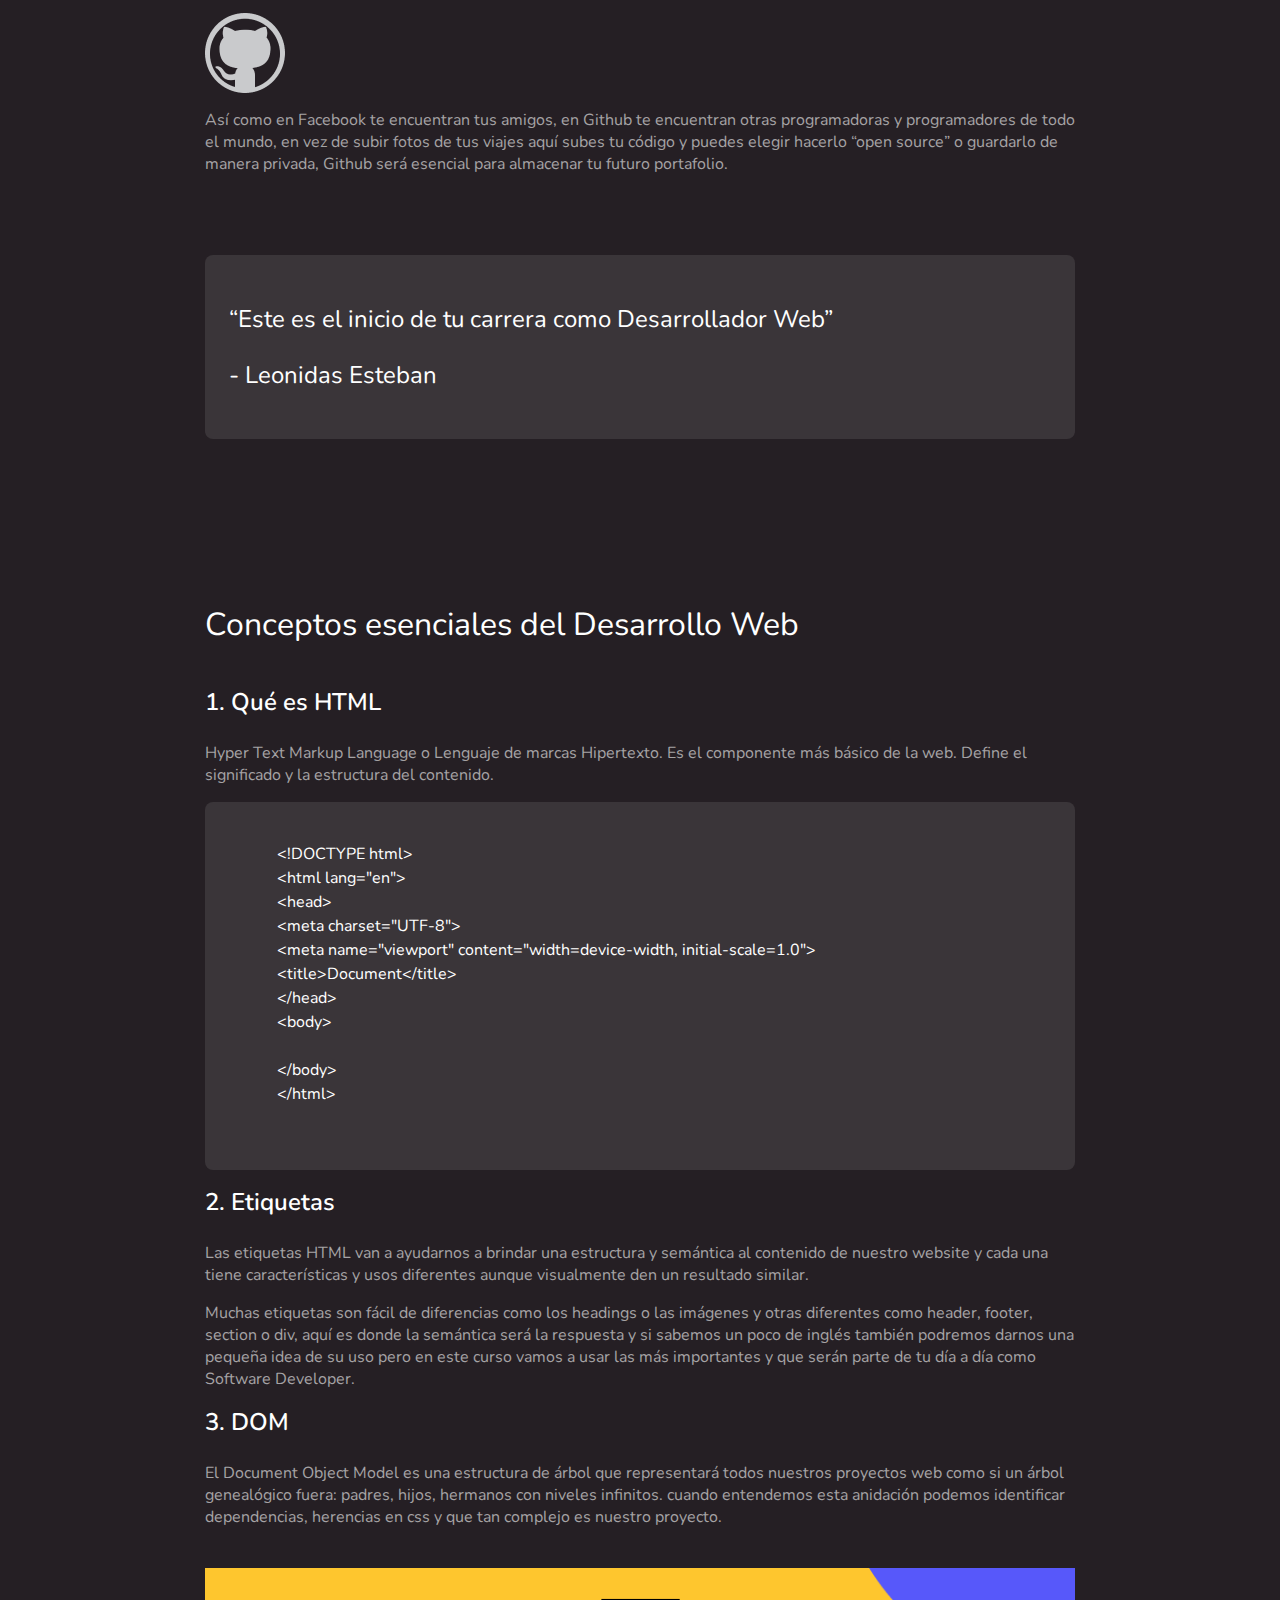
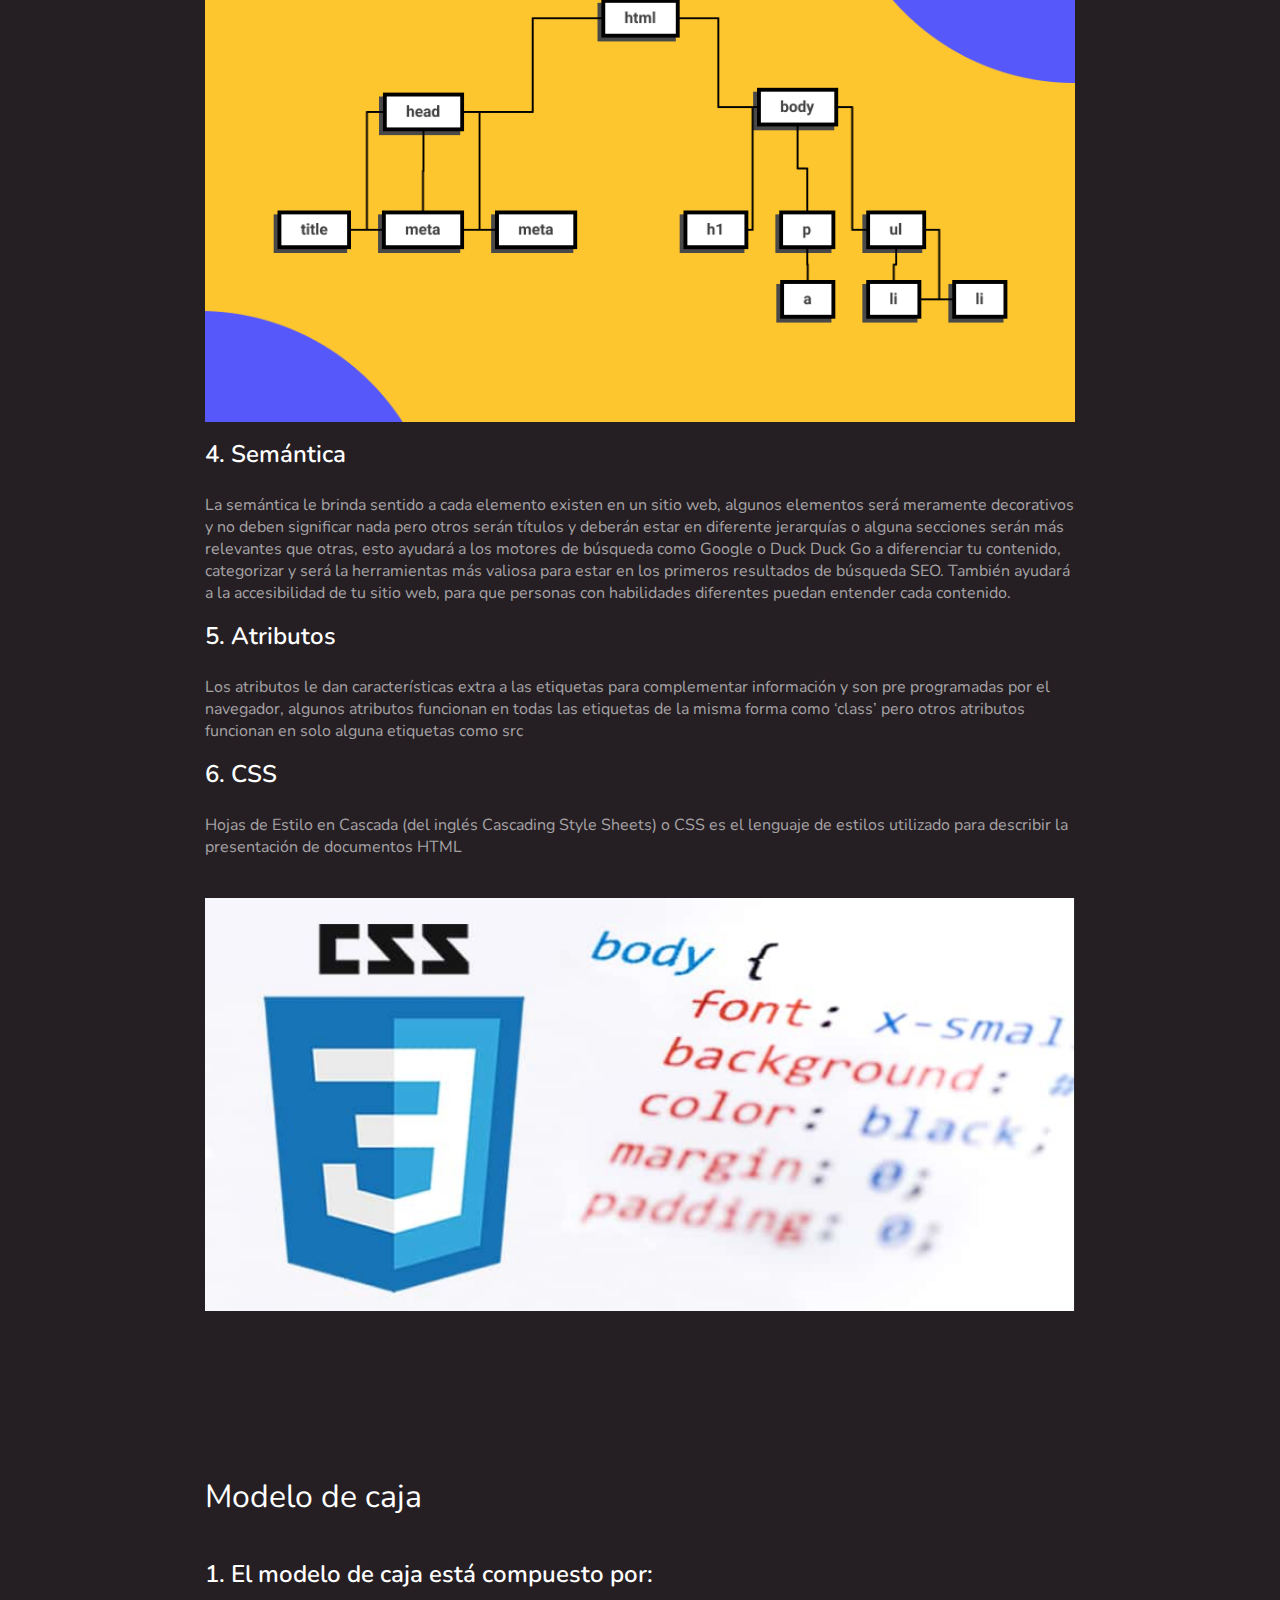
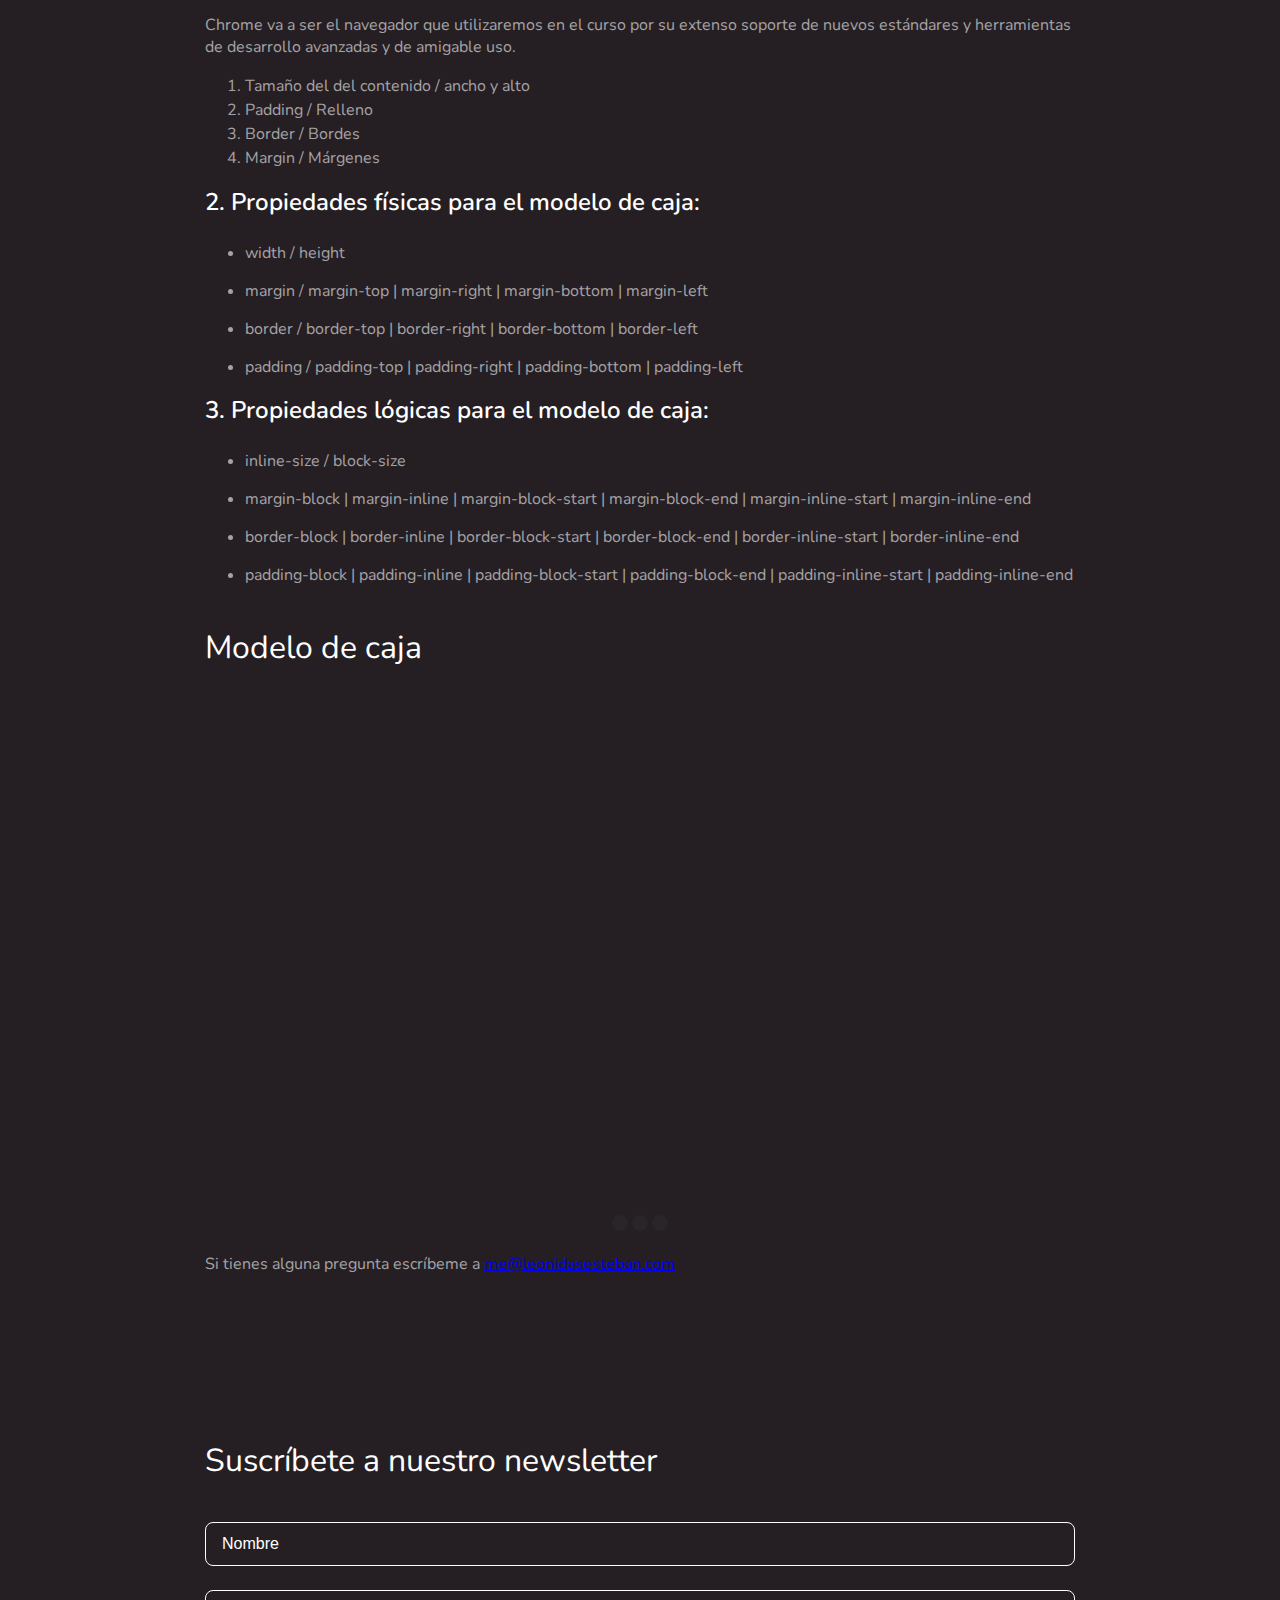
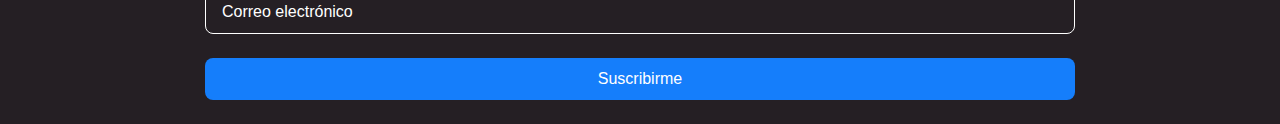
==== commit 21d0e873: "responisve" ====
--- a/index2.html
+++ b/index2.html
@@ -180,7 +180,7 @@
                         </ul>
                 </section>
 
-                <section class="section_conten">
+                <div class="section-content">
                     <h2>Modelo de caja</h2>
                     <div class="slider">
                         <scroll-container class="slider-container">
@@ -203,7 +203,15 @@
                     <p>Si tienes alguna pregunta escríbeme a 
                         <a href="mailto:me@leonidasesteban.com">me@leonidasesteban.com</a>
                     </p>
-                </section>
+                </div>
+                <div class="section-content">
+                    <form action="#" class="form">
+                        <h2>Suscríbete a nuestro newsletter</h2>
+                        <input type="text" placeholder="Nombre" required>
+                        <input type="email" placeholder="Correo electrónico" required>
+                        <input type="submit" value="Suscribirme"/>
+                    </form>
+                </div>
             </div>
         </div>
     </main>
--- a/css/styles-logical.css
+++ b/css/styles-logical.css
@@ -23,32 +23,34 @@
 }
 
 .hero {
-    height: 350px;
+    block-size: 50px;
     background: linear-gradient(96.07deg, #314755 30.63%, #26A0DA 102.18%);
 
 }
 
 .header {
-    position: sticky;
-    inset-block-start: -44px; 
+    /* position: sticky; */
+    /* inset-block-start: -44px;  */
 }
 
 .header-content {
-    position: relative;
-    inset-block-start: 64px;
+    /* position: relative;
+    inset-block-start: 64px; */
+    padding-inline: 20px;
 }
 
 header {
     max-inline-size: 188px;
     font-size: 14px;
     color: var(--white);
-    position: absolute;
-    z-index: 1;
-    inset-inline-start: -232px; /* left */
+    margin-block-start: 20px;
+    /* position: absolute; */
+    /* z-index: 1; */
+    /* inset-inline-start: -232px; left */
     /* inset-inline-end: rigth; */
     /* left: -232px; */
     /* inset-block-end: bottom; */
-    inset-block-start: 0;
+    /* inset-block-start: 0; */
     /* top: 64px; */
 }
 
@@ -72,10 +74,10 @@
 }
 
 h1 {
-    font-size: 3.75em;
+    font-size: 2.5em;
     /* margin-block-start: 64px;
     margin-block-end: 16px; */
-    margin-block: 64px 16px;
+    margin-block: 20px 16px;
     font-weight: normal;
 }
 
@@ -247,4 +249,61 @@
     border-radius: 50px;
 }
 
-
+.form {
+
+}
+
+.form input {
+    border: 1px solid var(--white);
+    background: var(--gray-dark);
+    display: block;
+    box-sizing: border-box;
+    inline-size: 100%;
+    color: var(--white);
+    border-radius: 8px;
+    padding-block: 12px;
+    padding-inline: 16px;
+    margin-block-end: 24px;
+    font-size: 16px;
+}
+
+.form input::-webkit-input-placeholder {
+    color: var(--white);
+}
+
+.form input[type="submit"] {
+    background:rgba(21, 126, 251, 1);
+    border: none;
+}
+
+@media screen and (min-width: 1366px) {
+    .hero {
+        block-size: 350px;
+    }
+
+    h1 {
+        font-size: 3.75em;
+        margin-block-start: 64px;
+    }
+
+    .header {
+        position: sticky;
+        inset-block-start: -44px; 
+    }
+    
+    .header-content {
+        position: relative;
+        inset-block-start: 64px;
+        padding-inline: 0;
+    }
+    
+    header {
+        max-inline-size: 188px;
+        position: absolute;
+        z-index: 1;
+        inset-inline-start: -232px; 
+        inset-block-start: 0;
+    }
+}
+
+
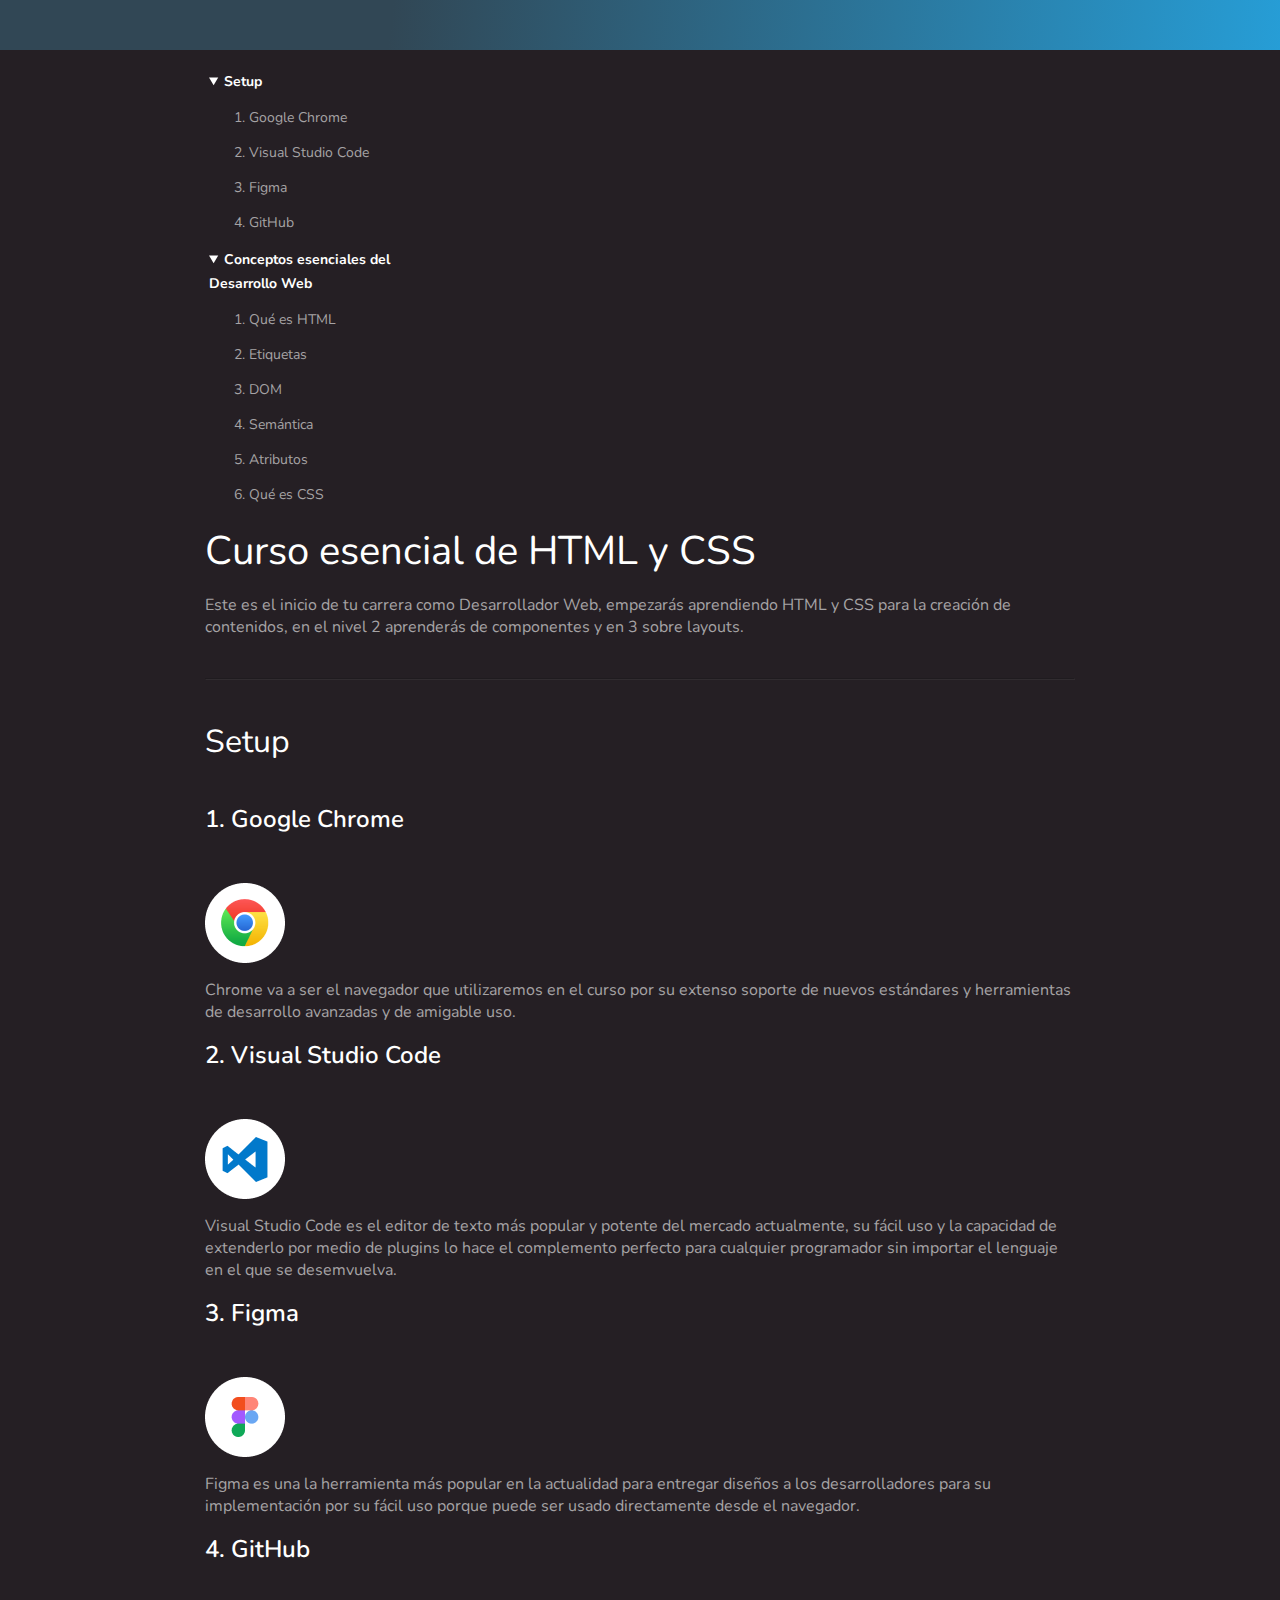
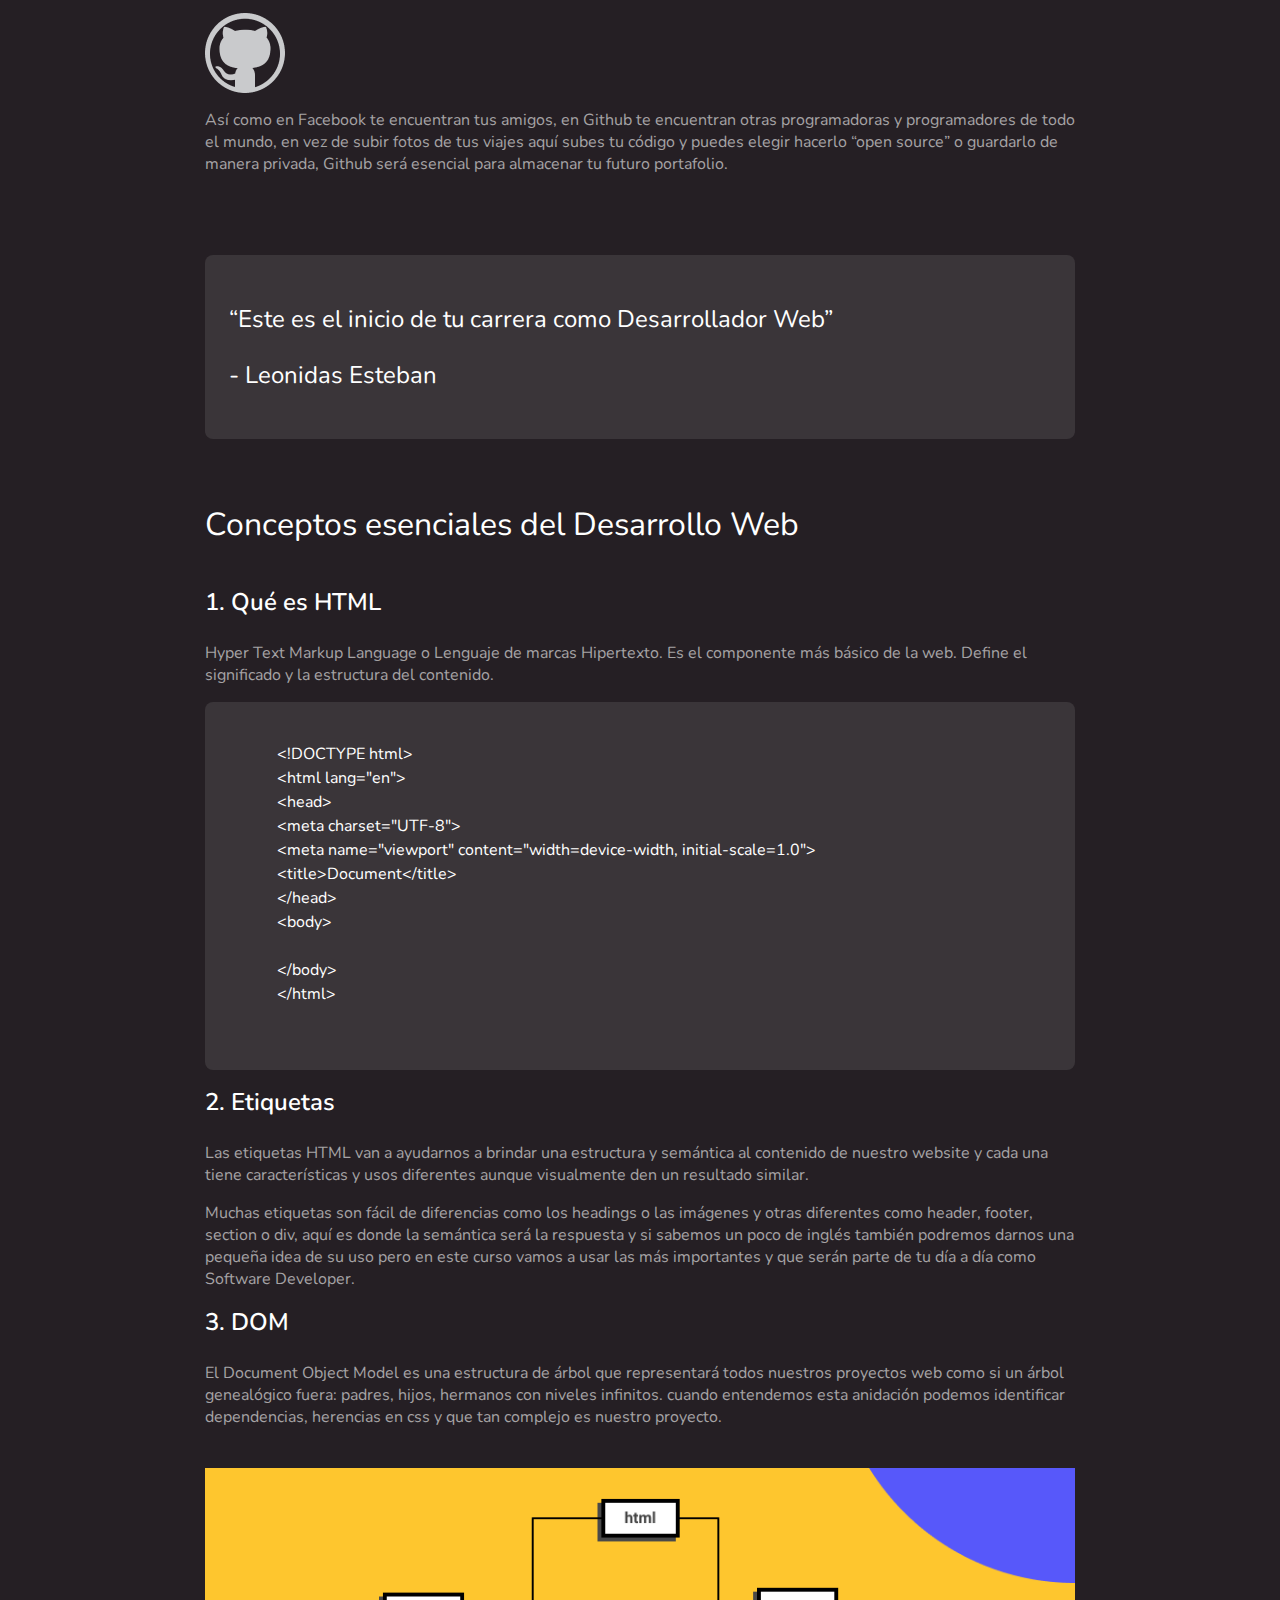
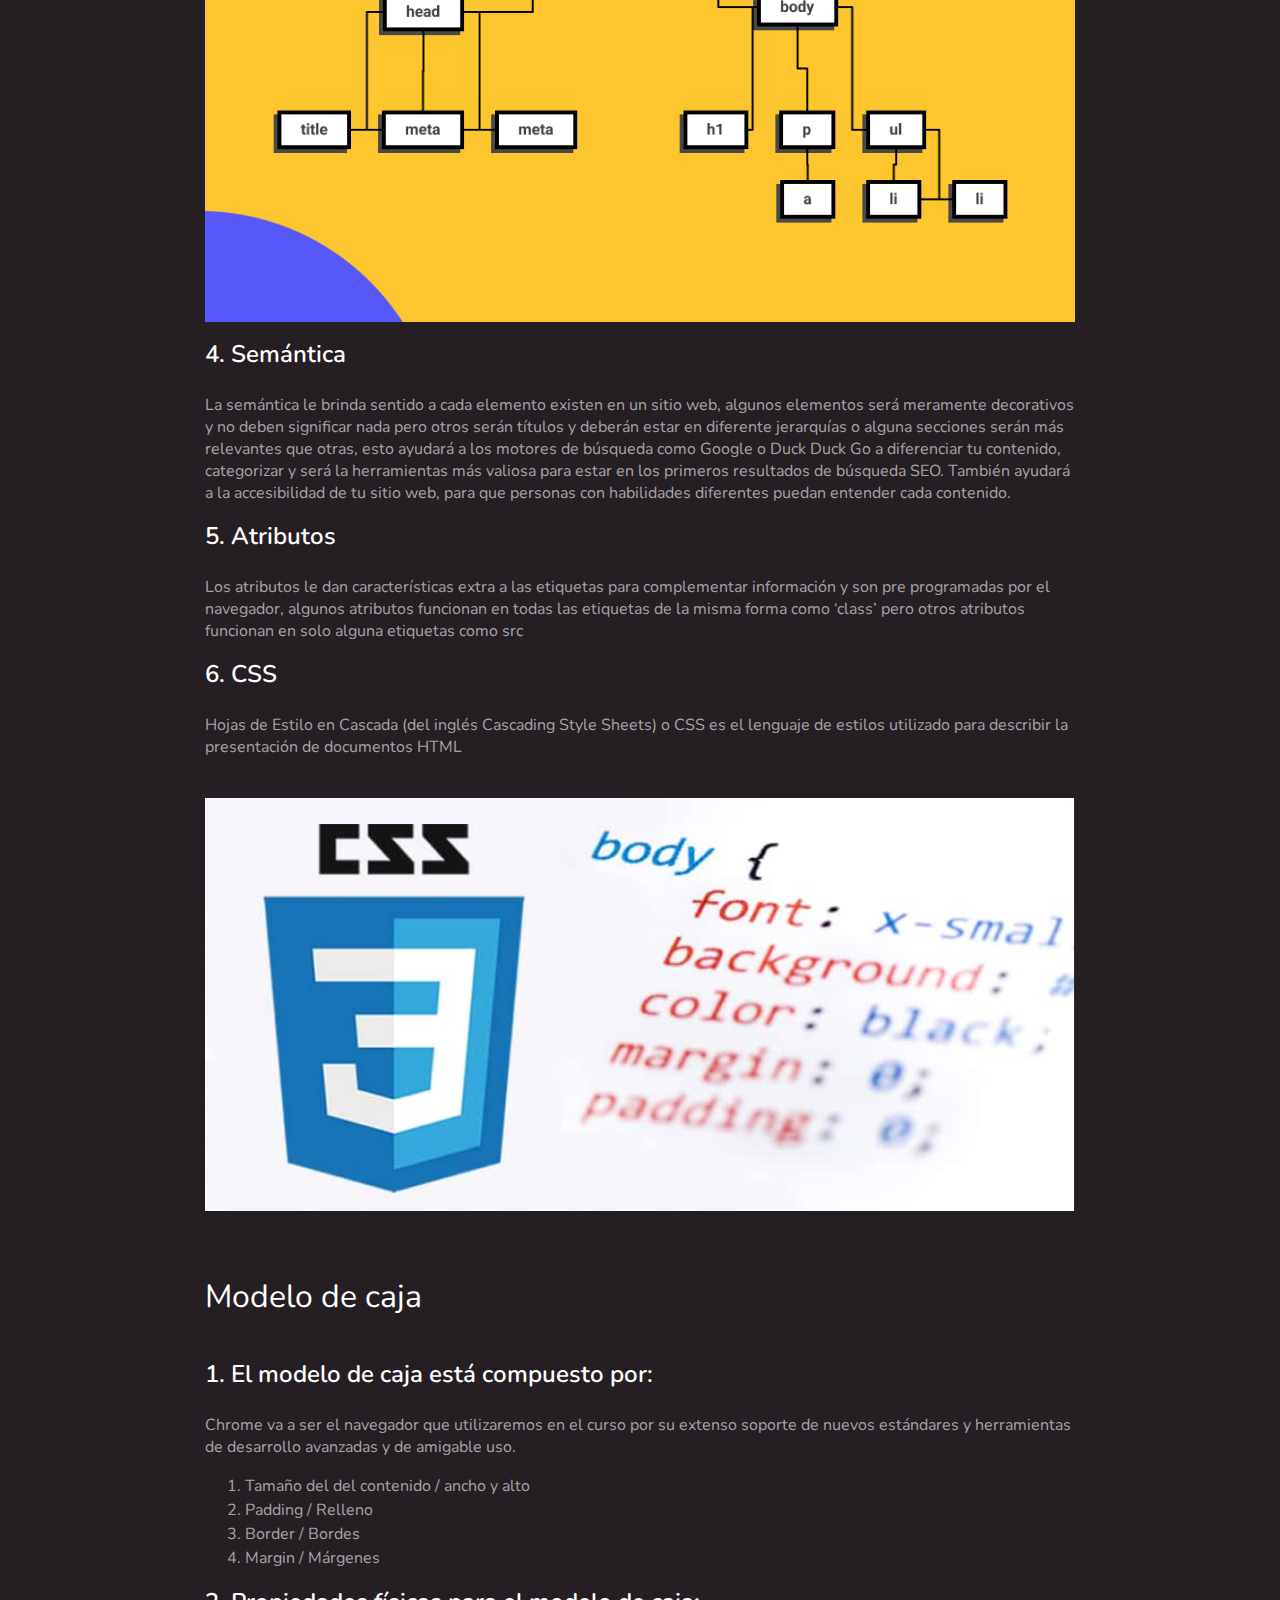
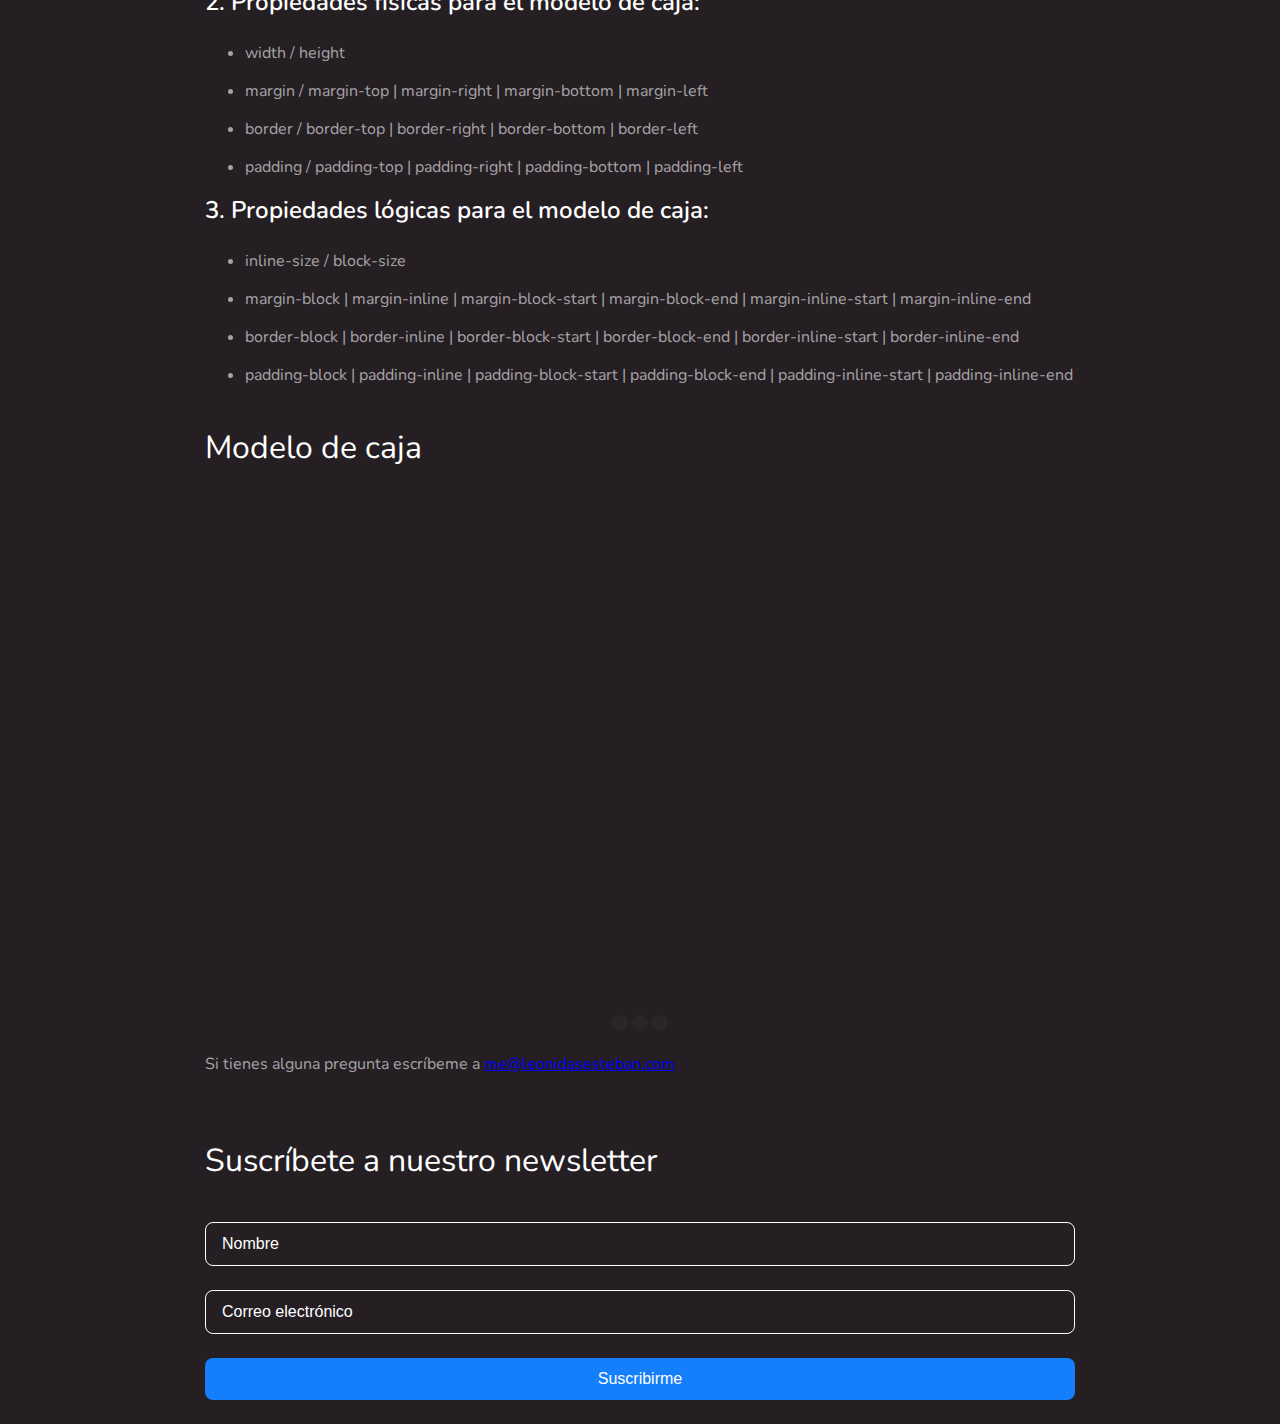
==== commit e5275a79: "open graph" ====
--- a/index2.html
+++ b/index2.html
@@ -12,8 +12,15 @@
 
     <!-- link font google -->
     <link rel="preconnect" href="https://fonts.googleapis.com">
-<link rel="preconnect" href="https://fonts.gstatic.com" crossorigin>
-<link href="https://fonts.googleapis.com/css2?family=Nunito:ital,wght@0,200..1000;1,200..1000&display=swap" rel="stylesheet">
+    <link rel="preconnect" href="https://fonts.gstatic.com" crossorigin>
+    <link href="https://fonts.googleapis.com/css2?family=Nunito:ital,wght@0,200..1000;1,200..1000&display=swap" rel="stylesheet">
+
+    <!-- open graph -->
+    <meta property="og:title" content="Mi proyecto: Curso esencial de HTML y CSS" />
+    <meta property="og:type" content="website" />
+    <meta property="og:description" content="Todo lo que necesitas saber en tu día a día como FrontEnd." />
+    <meta property="og:url" content="https://antonela89.github.io/curso-esencial-html-css/" />
+    <meta property="og:image" content="https://antonela89.github.io/curso-esencial-html-css/assets/img/contenidos/dom/dom.png" />
 </head>
 <body>
     <div class="hero"></div>
--- a/css/styles-logical.css
+++ b/css/styles-logical.css
@@ -114,7 +114,7 @@
 
 .section-content {
     counter-reset: titleList;
-    margin-block-start: 164px;
+    margin-block-start: 64px;
     /* margin-top: 164px; */
 }
 
